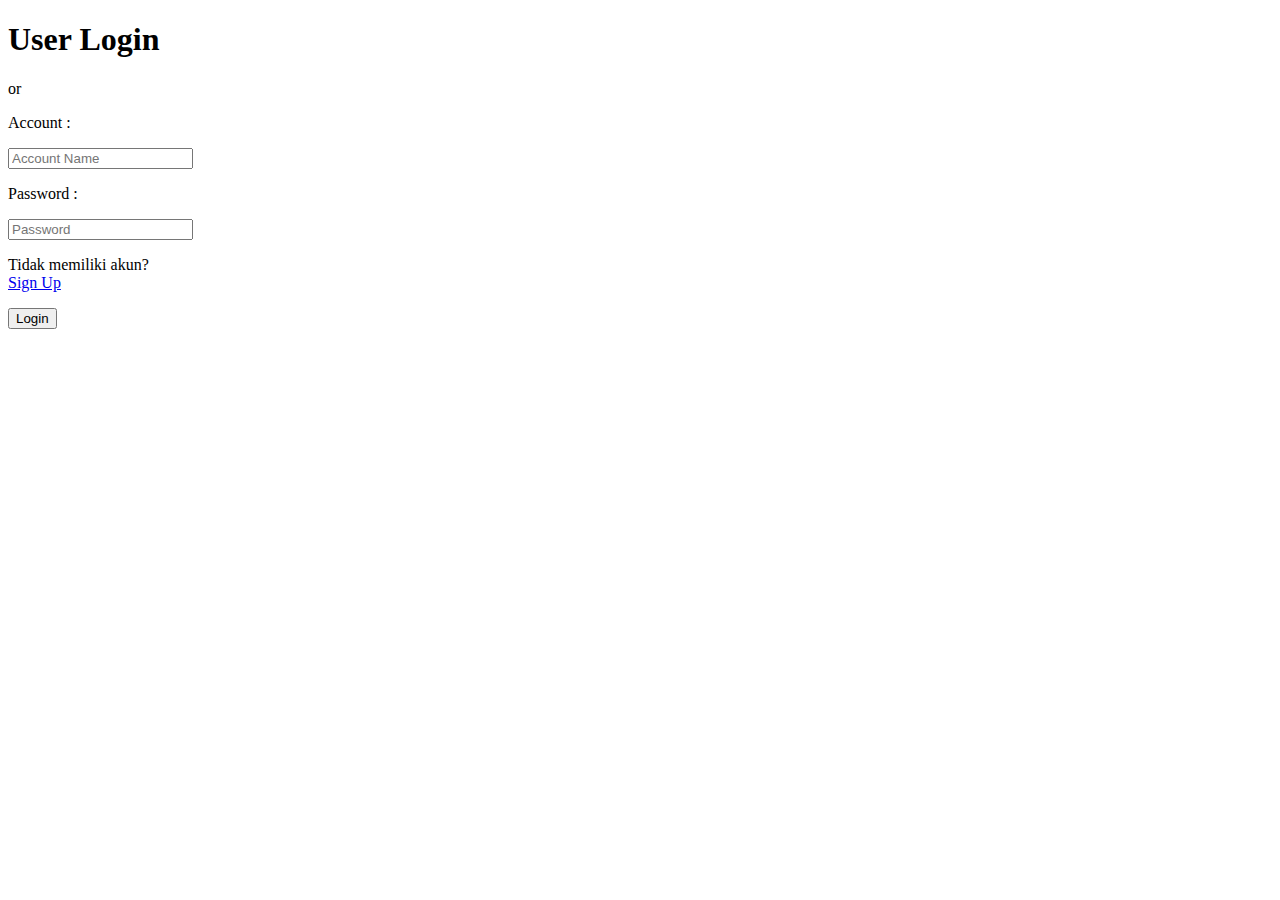
==== UI UX - Code/03.3_login.html @ 12eb8852 "first commite" ====
<!DOCTYPE html>
<html lang="en">
<head>
    <meta charset="UTF-8">
    <meta name="viewport" content="width=device-width, initial-scale=1.0">
    <title>Document</title>
    <link rel="stylesheet" href="../fontawesome-free-6.5.1-web/css/all.min.css">
    <link rel="stylesheet" href="./03.3_login.css">
</head>
<body>
<div class="container">
    <!-- GRID1 (title) -->
    <h1 class="grid1">User Login</h1>

    <!-- GRID2 (main content) -->
    <div class="grid2">
        <!--  -->
        <span class="link-sosmed">
            <a href="#"><i class="fab fa-google fa-fw"></i></a>
            <a href="#"><i class="fab fa-facebook-f fa-fw"></i></a>
        </span>
        <span class="line-divider">
            <span class="hr-abs"></span>
            <p>or</p>
        </span>

        <!-- Form -->
        <form action="#" class="form">
            <label for="name"><p>Account :</p>
                <input type="text" name="inp1" id="name" placeholder="Account Name"></label>
            <label for="pass"><p>Password :</p>
                <input type="password" name="inp1" id="pass" placeholder="Password"></label>
            <span class="flex">
                <p>Tidak memiliki akun? <br><a href="./03.3_signup.html">Sign Up</a></p>
                <button type="submit">Login</button>
            </span>
        </form>

    </div>

</div>
</body>
</html>
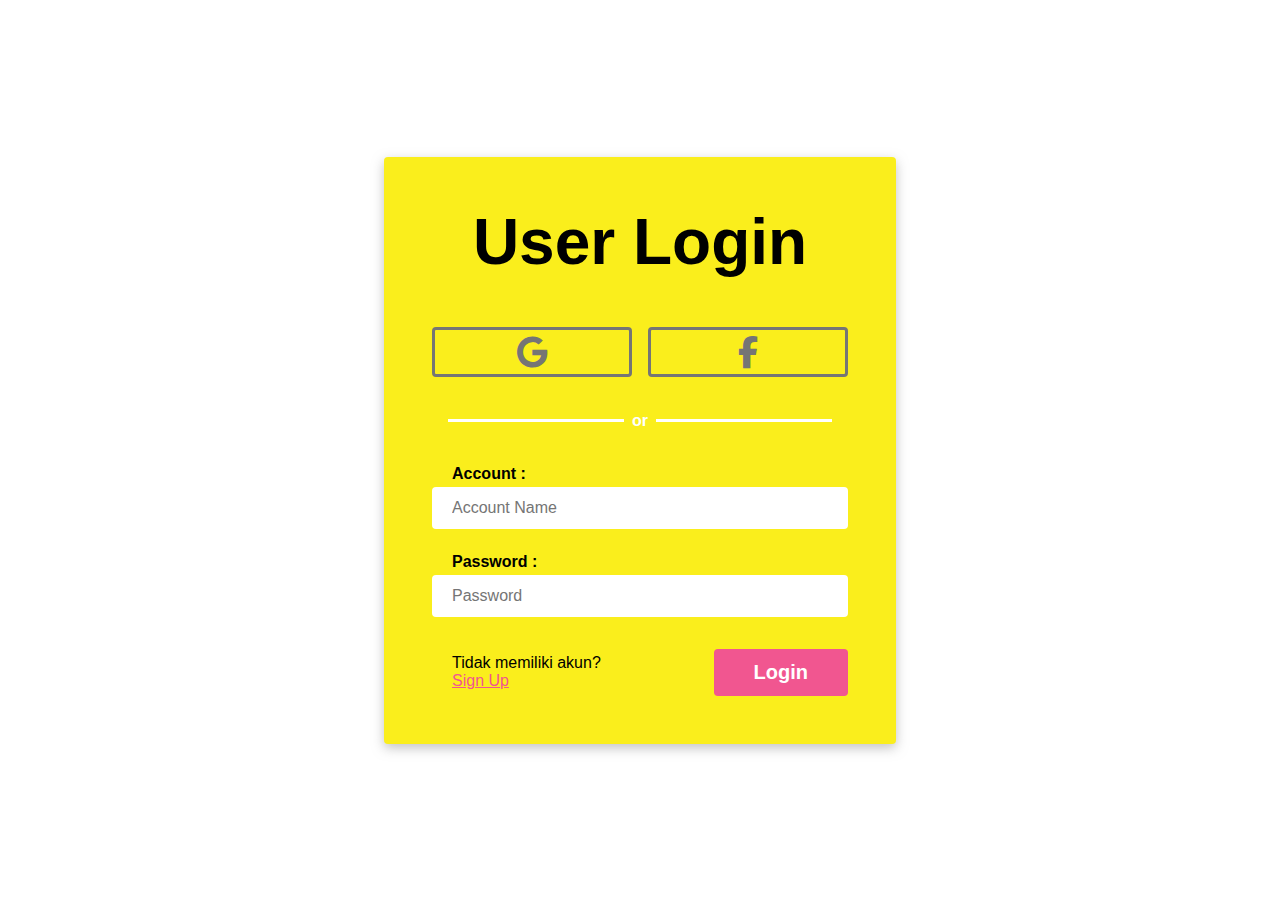
==== commit 5ce8a10d: "change style directory in file" ====
--- a/UI UX - Code/03.3_login.html
+++ b/UI UX - Code/03.3_login.html
@@ -4,8 +4,8 @@
     <meta charset="UTF-8">
     <meta name="viewport" content="width=device-width, initial-scale=1.0">
     <title>Document</title>
-    <link rel="stylesheet" href="../fontawesome-free-6.5.1-web/css/all.min.css">
-    <link rel="stylesheet" href="./03.3_login.css">
+    <link rel="stylesheet" href="./fontawesome-free-6.5.1-web/css/all.min.css">
+    <link rel="stylesheet" href="./css/03.3_login.css">
 </head>
 <body>
 <div class="container">
--- a/UI UX - Code/fontawesome-free-6.5.1-web/css/all.min.css
+++ b/UI UX - Code/fontawesome-free-6.5.1-web/css/all.min.css
@@ -0,0 +1,9 @@
+/*!
+ * Font Awesome Free 6.5.1 by @fontawesome - https://fontawesome.com
+ * License - https://fontawesome.com/license/free (Icons: CC BY 4.0, Fonts: SIL OFL 1.1, Code: MIT License)
+ * Copyright 2023 Fonticons, Inc.
+ */
+.fa{font-family:var(--fa-style-family,"Font Awesome 6 Free");font-weight:var(--fa-style,900)}.fa,.fa-brands,.fa-classic,.fa-regular,.fa-sharp,.fa-solid,.fab,.far,.fas{-moz-osx-font-smoothing:grayscale;-webkit-font-smoothing:antialiased;display:var(--fa-display,inline-block);font-style:normal;font-variant:normal;line-height:1;text-rendering:auto}.fa-classic,.fa-regular,.fa-solid,.far,.fas{font-family:"Font Awesome 6 Free"}.fa-brands,.fab{font-family:"Font Awesome 6 Brands"}.fa-1x{font-size:1em}.fa-2x{font-size:2em}.fa-3x{font-size:3em}.fa-4x{font-size:4em}.fa-5x{font-size:5em}.fa-6x{font-size:6em}.fa-7x{font-size:7em}.fa-8x{font-size:8em}.fa-9x{font-size:9em}.fa-10x{font-size:10em}.fa-2xs{font-size:.625em;line-height:.1em;vertical-align:.225em}.fa-xs{font-size:.75em;line-height:.08333em;vertical-align:.125em}.fa-sm{font-size:.875em;line-height:.07143em;vertical-align:.05357em}.fa-lg{font-size:1.25em;line-height:.05em;vertical-align:-.075em}.fa-xl{font-size:1.5em;line-height:.04167em;vertical-align:-.125em}.fa-2xl{font-size:2em;line-height:.03125em;vertical-align:-.1875em}.fa-fw{text-align:center;width:1.25em}.fa-ul{list-style-type:none;margin-left:var(--fa-li-margin,2.5em);padding-left:0}.fa-ul>li{position:relative}.fa-li{left:calc(var(--fa-li-width, 2em)*-1);position:absolute;text-align:center;width:var(--fa-li-width,2em);line-height:inherit}.fa-border{border-radius:var(--fa-border-radius,.1em);border:var(--fa-border-width,.08em) var(--fa-border-style,solid) var(--fa-border-color,#eee);padding:var(--fa-border-padding,.2em .25em .15em)}.fa-pull-left{float:left;margin-right:var(--fa-pull-margin,.3em)}.fa-pull-right{float:right;margin-left:var(--fa-pull-margin,.3em)}.fa-beat{-webkit-animation-name:fa-beat;animation-name:fa-beat;-webkit-animation-delay:var(--fa-animation-delay,0s);animation-delay:var(--fa-animation-delay,0s);-webkit-animation-direction:var(--fa-animation-direction,normal);animation-direction:var(--fa-animation-direction,normal);-webkit-animation-duration:var(--fa-animation-duration,1s);animation-duration:var(--fa-animation-duration,1s);-webkit-animation-iteration-count:var(--fa-animation-iteration-count,infinite);animation-iteration-count:var(--fa-animation-iteration-count,infinite);-webkit-animation-timing-function:var(--fa-animation-timing,ease-in-out);animation-timing-function:var(--fa-animation-timing,ease-in-out)}.fa-bounce{-webkit-animation-name:fa-bounce;animation-name:fa-bounce;-webkit-animation-delay:var(--fa-animation-delay,0s);animation-delay:var(--fa-animation-delay,0s);-webkit-animation-direction:var(--fa-animation-direction,normal);animation-direction:var(--fa-animation-direction,normal);-webkit-animation-duration:var(--fa-animation-duration,1s);animation-duration:var(--fa-animation-duration,1s);-webkit-animation-iteration-count:var(--fa-animation-iteration-count,infinite);animation-iteration-count:var(--fa-animation-iteration-count,infinite);-webkit-animation-timing-function:var(--fa-animation-timing,cubic-bezier(.28,.84,.42,1));animation-timing-function:var(--fa-animation-timing,cubic-bezier(.28,.84,.42,1))}.fa-fade{-webkit-animation-name:fa-fade;animation-name:fa-fade;-webkit-animation-iteration-count:var(--fa-animation-iteration-count,infinite);animation-iteration-count:var(--fa-animation-iteration-count,infinite);-webkit-animation-timing-function:var(--fa-animation-timing,cubic-bezier(.4,0,.6,1));animation-timing-function:var(--fa-animation-timing,cubic-bezier(.4,0,.6,1))}.fa-beat-fade,.fa-fade{-webkit-animation-delay:var(--fa-animation-delay,0s);animation-delay:var(--fa-animation-delay,0s);-webkit-animation-direction:var(--fa-animation-direction,normal);animation-direction:var(--fa-animation-direction,normal);-webkit-animation-duration:var(--fa-animation-duration,1s);animation-duration:var(--fa-animation-duration,1s)}.fa-beat-fade{-webkit-animation-name:fa-beat-fade;animation-name:fa-beat-fade;-webkit-animation-iteration-count:var(--fa-animation-iteration-count,infinite);animation-iteration-count:var(--fa-animation-iteration-count,infinite);-webkit-animation-timing-function:var(--fa-animation-timing,cubic-bezier(.4,0,.6,1));animation-timing-function:var(--fa-animation-timing,cubic-bezier(.4,0,.6,1))}.fa-flip{-webkit-animation-name:fa-flip;animation-name:fa-flip;-webkit-animation-delay:var(--fa-animation-delay,0s);animation-delay:var(--fa-animation-delay,0s);-webkit-animation-direction:var(--fa-animation-direction,normal);animation-direction:var(--fa-animation-direction,normal);-webkit-animation-duration:var(--fa-animation-duration,1s);animation-duration:var(--fa-animation-duration,1s);-webkit-animation-iteration-count:var(--fa-animation-iteration-count,infinite);animation-iteration-count:var(--fa-animation-iteration-count,infinite);-webkit-animation-timing-function:var(--fa-animation-timing,ease-in-out);animation-timing-function:var(--fa-animation-timing,ease-in-out)}.fa-shake{-webkit-animation-name:fa-shake;animation-name:fa-shake;-webkit-animation-duration:var(--fa-animation-duration,1s);animation-duration:var(--fa-animation-duration,1s);-webkit-animation-iteration-count:var(--fa-animation-iteration-count,infinite);animation-iteration-count:var(--fa-animation-iteration-count,infinite);-webkit-animation-timing-function:var(--fa-animation-timing,linear);animation-timing-function:var(--fa-animation-timing,linear)}.fa-shake,.fa-spin{-webkit-animation-delay:var(--fa-animation-delay,0s);animation-delay:var(--fa-animation-delay,0s);-webkit-animation-direction:var(--fa-animation-direction,normal);animation-direction:var(--fa-animation-direction,normal)}.fa-spin{-webkit-animation-name:fa-spin;animation-name:fa-spin;-webkit-animation-duration:var(--fa-animation-duration,2s);animation-duration:var(--fa-animation-duration,2s);-webkit-animation-iteration-count:var(--fa-animation-iteration-count,infinite);animation-iteration-count:var(--fa-animation-iteration-count,infinite);-webkit-animation-timing-function:var(--fa-animation-timing,linear);animation-timing-function:var(--fa-animation-timing,linear)}.fa-spin-reverse{--fa-animation-direction:reverse}.fa-pulse,.fa-spin-pulse{-webkit-animation-name:fa-spin;animation-name:fa-spin;-webkit-animation-direction:var(--fa-animation-direction,normal);animation-direction:var(--fa-animation-direction,normal);-webkit-animation-duration:var(--fa-animation-duration,1s);animation-duration:var(--fa-animation-duration,1s);-webkit-animation-iteration-count:var(--fa-animation-iteration-count,infinite);animation-iteration-count:var(--fa-animation-iteration-count,infinite);-webkit-animation-timing-function:var(--fa-animation-timing,steps(8));animation-timing-function:var(--fa-animation-timing,steps(8))}@media (prefers-reduced-motion:reduce){.fa-beat,.fa-beat-fade,.fa-bounce,.fa-fade,.fa-flip,.fa-pulse,.fa-shake,.fa-spin,.fa-spin-pulse{-webkit-animation-delay:-1ms;animation-delay:-1ms;-webkit-animation-duration:1ms;animation-duration:1ms;-webkit-animation-iteration-count:1;animation-iteration-count:1;-webkit-transition-delay:0s;transition-delay:0s;-webkit-transition-duration:0s;transition-duration:0s}}@-webkit-keyframes fa-beat{0%,90%{-webkit-transform:scale(1);transform:scale(1)}45%{-webkit-transform:scale(var(--fa-beat-scale,1.25));transform:scale(var(--fa-beat-scale,1.25))}}@keyframes fa-beat{0%,90%{-webkit-transform:scale(1);transform:scale(1)}45%{-webkit-transform:scale(var(--fa-beat-scale,1.25));transform:scale(var(--fa-beat-scale,1.25))}}@-webkit-keyframes fa-bounce{0%{-webkit-transform:scale(1) translateY(0);transform:scale(1) translateY(0)}10%{-webkit-transform:scale(var(--fa-bounce-start-scale-x,1.1),var(--fa-bounce-start-scale-y,.9)) translateY(0);transform:scale(var(--fa-bounce-start-scale-x,1.1),var(--fa-bounce-start-scale-y,.9)) translateY(0)}30%{-webkit-transform:scale(var(--fa-bounce-jump-scale-x,.9),var(--fa-bounce-jump-scale-y,1.1)) translateY(var(--fa-bounce-height,-.5em));transform:scale(var(--fa-bounce-jump-scale-x,.9),var(--fa-bounce-jump-scale-y,1.1)) translateY(var(--fa-bounce-height,-.5em))}50%{-webkit-transform:scale(var(--fa-bounce-land-scale-x,1.05),var(--fa-bounce-land-scale-y,.95)) translateY(0);transform:scale(var(--fa-bounce-land-scale-x,1.05),var(--fa-bounce-land-scale-y,.95)) translateY(0)}57%{-webkit-transform:scale(1) translateY(var(--fa-bounce-rebound,-.125em));transform:scale(1) translateY(var(--fa-bounce-rebound,-.125em))}64%{-webkit-transform:scale(1) translateY(0);transform:scale(1) translateY(0)}to{-webkit-transform:scale(1) translateY(0);transform:scale(1) translateY(0)}}@keyframes fa-bounce{0%{-webkit-transform:scale(1) translateY(0);transform:scale(1) translateY(0)}10%{-webkit-transform:scale(var(--fa-bounce-start-scale-x,1.1),var(--fa-bounce-start-scale-y,.9)) translateY(0);transform:scale(var(--fa-bounce-start-scale-x,1.1),var(--fa-bounce-start-scale-y,.9)) translateY(0)}30%{-webkit-transform:scale(var(--fa-bounce-jump-scale-x,.9),var(--fa-bounce-jump-scale-y,1.1)) translateY(var(--fa-bounce-height,-.5em));transform:scale(var(--fa-bounce-jump-scale-x,.9),var(--fa-bounce-jump-scale-y,1.1)) translateY(var(--fa-bounce-height,-.5em))}50%{-webkit-transform:scale(var(--fa-bounce-land-scale-x,1.05),var(--fa-bounce-land-scale-y,.95)) translateY(0);transform:scale(var(--fa-bounce-land-scale-x,1.05),var(--fa-bounce-land-scale-y,.95)) translateY(0)}57%{-webkit-transform:scale(1) translateY(var(--fa-bounce-rebound,-.125em));transform:scale(1) translateY(var(--fa-bounce-rebound,-.125em))}64%{-webkit-transform:scale(1) translateY(0);transform:scale(1) translateY(0)}to{-webkit-transform:scale(1) translateY(0);transform:scale(1) translateY(0)}}@-webkit-keyframes fa-fade{50%{opacity:var(--fa-fade-opacity,.4)}}@keyframes fa-fade{50%{opacity:var(--fa-fade-opacity,.4)}}@-webkit-keyframes fa-beat-fade{0%,to{opacity:var(--fa-beat-fade-opacity,.4);-webkit-transform:scale(1);transform:scale(1)}50%{opacity:1;-webkit-transform:scale(var(--fa-beat-fade-scale,1.125));transform:scale(var(--fa-beat-fade-scale,1.125))}}@keyframes fa-beat-fade{0%,to{opacity:var(--fa-beat-fade-opacity,.4);-webkit-transform:scale(1);transform:scale(1)}50%{opacity:1;-webkit-transform:scale(var(--fa-beat-fade-scale,1.125));transform:scale(var(--fa-beat-fade-scale,1.125))}}@-webkit-keyframes fa-flip{50%{-webkit-transform:rotate3d(var(--fa-flip-x,0),var(--fa-flip-y,1),var(--fa-flip-z,0),var(--fa-flip-angle,-180deg));transform:rotate3d(var(--fa-flip-x,0),var(--fa-flip-y,1),var(--fa-flip-z,0),var(--fa-flip-angle,-180deg))}}@keyframes fa-flip{50%{-webkit-transform:rotate3d(var(--fa-flip-x,0),var(--fa-flip-y,1),var(--fa-flip-z,0),var(--fa-flip-angle,-180deg));transform:rotate3d(var(--fa-flip-x,0),var(--fa-flip-y,1),var(--fa-flip-z,0),var(--fa-flip-angle,-180deg))}}@-webkit-keyframes fa-shake{0%{-webkit-transform:rotate(-15deg);transform:rotate(-15deg)}4%{-webkit-transform:rotate(15deg);transform:rotate(15deg)}8%,24%{-webkit-transform:rotate(-18deg);transform:rotate(-18deg)}12%,28%{-webkit-transform:rotate(18deg);transform:rotate(18deg)}16%{-webkit-transform:rotate(-22deg);transform:rotate(-22deg)}20%{-webkit-transform:rotate(22deg);transform:rotate(22deg)}32%{-webkit-transform:rotate(-12deg);transform:rotate(-12deg)}36%{-webkit-transform:rotate(12deg);transform:rotate(12deg)}40%,to{-webkit-transform:rotate(0deg);transform:rotate(0deg)}}@keyframes fa-shake{0%{-webkit-transform:rotate(-15deg);transform:rotate(-15deg)}4%{-webkit-transform:rotate(15deg);transform:rotate(15deg)}8%,24%{-webkit-transform:rotate(-18deg);transform:rotate(-18deg)}12%,28%{-webkit-transform:rotate(18deg);transform:rotate(18deg)}16%{-webkit-transform:rotate(-22deg);transform:rotate(-22deg)}20%{-webkit-transform:rotate(22deg);transform:rotate(22deg)}32%{-webkit-transform:rotate(-12deg);transform:rotate(-12deg)}36%{-webkit-transform:rotate(12deg);transform:rotate(12deg)}40%,to{-webkit-transform:rotate(0deg);transform:rotate(0deg)}}@-webkit-keyframes fa-spin{0%{-webkit-transform:rotate(0deg);transform:rotate(0deg)}to{-webkit-transform:rotate(1turn);transform:rotate(1turn)}}@keyframes fa-spin{0%{-webkit-transform:rotate(0deg);transform:rotate(0deg)}to{-webkit-transform:rotate(1turn);transform:rotate(1turn)}}.fa-rotate-90{-webkit-transform:rotate(90deg);transform:rotate(90deg)}.fa-rotate-180{-webkit-transform:rotate(180deg);transform:rotate(180deg)}.fa-rotate-270{-webkit-transform:rotate(270deg);transform:rotate(270deg)}.fa-flip-horizontal{-webkit-transform:scaleX(-1);transform:scaleX(-1)}.fa-flip-vertical{-webkit-transform:scaleY(-1);transform:scaleY(-1)}.fa-flip-both,.fa-flip-horizontal.fa-flip-vertical{-webkit-transform:scale(-1);transform:scale(-1)}.fa-rotate-by{-webkit-transform:rotate(var(--fa-rotate-angle,none));transform:rotate(var(--fa-rotate-angle,none))}.fa-stack{display:inline-block;height:2em;line-height:2em;position:relative;vertical-align:middle;width:2.5em}.fa-stack-1x,.fa-stack-2x{left:0;position:absolute;text-align:center;width:100%;z-index:var(--fa-stack-z-index,auto)}.fa-stack-1x{line-height:inherit}.fa-stack-2x{font-size:2em}.fa-inverse{color:var(--fa-inverse,#fff)}
+
+.fa-0:before{content:"\30"}.fa-1:before{content:"\31"}.fa-2:before{content:"\32"}.fa-3:before{content:"\33"}.fa-4:before{content:"\34"}.fa-5:before{content:"\35"}.fa-6:before{content:"\36"}.fa-7:before{content:"\37"}.fa-8:before{content:"\38"}.fa-9:before{content:"\39"}.fa-fill-drip:before{content:"\f576"}.fa-arrows-to-circle:before{content:"\e4bd"}.fa-chevron-circle-right:before,.fa-circle-chevron-right:before{content:"\f138"}.fa-at:before{content:"\40"}.fa-trash-alt:before,.fa-trash-can:before{content:"\f2ed"}.fa-text-height:before{content:"\f034"}.fa-user-times:before,.fa-user-xmark:before{content:"\f235"}.fa-stethoscope:before{content:"\f0f1"}.fa-comment-alt:before,.fa-message:before{content:"\f27a"}.fa-info:before{content:"\f129"}.fa-compress-alt:before,.fa-down-left-and-up-right-to-center:before{content:"\f422"}.fa-explosion:before{content:"\e4e9"}.fa-file-alt:before,.fa-file-lines:before,.fa-file-text:before{content:"\f15c"}.fa-wave-square:before{content:"\f83e"}.fa-ring:before{content:"\f70b"}.fa-building-un:before{content:"\e4d9"}.fa-dice-three:before{content:"\f527"}.fa-calendar-alt:before,.fa-calendar-days:before{content:"\f073"}.fa-anchor-circle-check:before{content:"\e4aa"}.fa-building-circle-arrow-right:before{content:"\e4d1"}.fa-volleyball-ball:before,.fa-volleyball:before{content:"\f45f"}.fa-arrows-up-to-line:before{content:"\e4c2"}.fa-sort-desc:before,.fa-sort-down:before{content:"\f0dd"}.fa-circle-minus:before,.fa-minus-circle:before{content:"\f056"}.fa-door-open:before{content:"\f52b"}.fa-right-from-bracket:before,.fa-sign-out-alt:before{content:"\f2f5"}.fa-atom:before{content:"\f5d2"}.fa-soap:before{content:"\e06e"}.fa-heart-music-camera-bolt:before,.fa-icons:before{content:"\f86d"}.fa-microphone-alt-slash:before,.fa-microphone-lines-slash:before{content:"\f539"}.fa-bridge-circle-check:before{content:"\e4c9"}.fa-pump-medical:before{content:"\e06a"}.fa-fingerprint:before{content:"\f577"}.fa-hand-point-right:before{content:"\f0a4"}.fa-magnifying-glass-location:before,.fa-search-location:before{content:"\f689"}.fa-forward-step:before,.fa-step-forward:before{content:"\f051"}.fa-face-smile-beam:before,.fa-smile-beam:before{content:"\f5b8"}.fa-flag-checkered:before{content:"\f11e"}.fa-football-ball:before,.fa-football:before{content:"\f44e"}.fa-school-circle-exclamation:before{content:"\e56c"}.fa-crop:before{content:"\f125"}.fa-angle-double-down:before,.fa-angles-down:before{content:"\f103"}.fa-users-rectangle:before{content:"\e594"}.fa-people-roof:before{content:"\e537"}.fa-people-line:before{content:"\e534"}.fa-beer-mug-empty:before,.fa-beer:before{content:"\f0fc"}.fa-diagram-predecessor:before{content:"\e477"}.fa-arrow-up-long:before,.fa-long-arrow-up:before{content:"\f176"}.fa-burn:before,.fa-fire-flame-simple:before{content:"\f46a"}.fa-male:before,.fa-person:before{content:"\f183"}.fa-laptop:before{content:"\f109"}.fa-file-csv:before{content:"\f6dd"}.fa-menorah:before{content:"\f676"}.fa-truck-plane:before{content:"\e58f"}.fa-record-vinyl:before{content:"\f8d9"}.fa-face-grin-stars:before,.fa-grin-stars:before{content:"\f587"}.fa-bong:before{content:"\f55c"}.fa-pastafarianism:before,.fa-spaghetti-monster-flying:before{content:"\f67b"}.fa-arrow-down-up-across-line:before{content:"\e4af"}.fa-spoon:before,.fa-utensil-spoon:before{content:"\f2e5"}.fa-jar-wheat:before{content:"\e517"}.fa-envelopes-bulk:before,.fa-mail-bulk:before{content:"\f674"}.fa-file-circle-exclamation:before{content:"\e4eb"}.fa-circle-h:before,.fa-hospital-symbol:before{content:"\f47e"}.fa-pager:before{content:"\f815"}.fa-address-book:before,.fa-contact-book:before{content:"\f2b9"}.fa-strikethrough:before{content:"\f0cc"}.fa-k:before{content:"\4b"}.fa-landmark-flag:before{content:"\e51c"}.fa-pencil-alt:before,.fa-pencil:before{content:"\f303"}.fa-backward:before{content:"\f04a"}.fa-caret-right:before{content:"\f0da"}.fa-comments:before{content:"\f086"}.fa-file-clipboard:before,.fa-paste:before{content:"\f0ea"}.fa-code-pull-request:before{content:"\e13c"}.fa-clipboard-list:before{content:"\f46d"}.fa-truck-loading:before,.fa-truck-ramp-box:before{content:"\f4de"}.fa-user-check:before{content:"\f4fc"}.fa-vial-virus:before{content:"\e597"}.fa-sheet-plastic:before{content:"\e571"}.fa-blog:before{content:"\f781"}.fa-user-ninja:before{content:"\f504"}.fa-person-arrow-up-from-line:before{content:"\e539"}.fa-scroll-torah:before,.fa-torah:before{content:"\f6a0"}.fa-broom-ball:before,.fa-quidditch-broom-ball:before,.fa-quidditch:before{content:"\f458"}.fa-toggle-off:before{content:"\f204"}.fa-archive:before,.fa-box-archive:before{content:"\f187"}.fa-person-drowning:before{content:"\e545"}.fa-arrow-down-9-1:before,.fa-sort-numeric-desc:before,.fa-sort-numeric-down-alt:before{content:"\f886"}.fa-face-grin-tongue-squint:before,.fa-grin-tongue-squint:before{content:"\f58a"}.fa-spray-can:before{content:"\f5bd"}.fa-truck-monster:before{content:"\f63b"}.fa-w:before{content:"\57"}.fa-earth-africa:before,.fa-globe-africa:before{content:"\f57c"}.fa-rainbow:before{content:"\f75b"}.fa-circle-notch:before{content:"\f1ce"}.fa-tablet-alt:before,.fa-tablet-screen-button:before{content:"\f3fa"}.fa-paw:before{content:"\f1b0"}.fa-cloud:before{content:"\f0c2"}.fa-trowel-bricks:before{content:"\e58a"}.fa-face-flushed:before,.fa-flushed:before{content:"\f579"}.fa-hospital-user:before{content:"\f80d"}.fa-tent-arrow-left-right:before{content:"\e57f"}.fa-gavel:before,.fa-legal:before{content:"\f0e3"}.fa-binoculars:before{content:"\f1e5"}.fa-microphone-slash:before{content:"\f131"}.fa-box-tissue:before{content:"\e05b"}.fa-motorcycle:before{content:"\f21c"}.fa-bell-concierge:before,.fa-concierge-bell:before{content:"\f562"}.fa-pen-ruler:before,.fa-pencil-ruler:before{content:"\f5ae"}.fa-people-arrows-left-right:before,.fa-people-arrows:before{content:"\e068"}.fa-mars-and-venus-burst:before{content:"\e523"}.fa-caret-square-right:before,.fa-square-caret-right:before{content:"\f152"}.fa-cut:before,.fa-scissors:before{content:"\f0c4"}.fa-sun-plant-wilt:before{content:"\e57a"}.fa-toilets-portable:before{content:"\e584"}.fa-hockey-puck:before{content:"\f453"}.fa-table:before{content:"\f0ce"}.fa-magnifying-glass-arrow-right:before{content:"\e521"}.fa-digital-tachograph:before,.fa-tachograph-digital:before{content:"\f566"}.fa-users-slash:before{content:"\e073"}.fa-clover:before{content:"\e139"}.fa-mail-reply:before,.fa-reply:before{content:"\f3e5"}.fa-star-and-crescent:before{content:"\f699"}.fa-house-fire:before{content:"\e50c"}.fa-minus-square:before,.fa-square-minus:before{content:"\f146"}.fa-helicopter:before{content:"\f533"}.fa-compass:before{content:"\f14e"}.fa-caret-square-down:before,.fa-square-caret-down:before{content:"\f150"}.fa-file-circle-question:before{content:"\e4ef"}.fa-laptop-code:before{content:"\f5fc"}.fa-swatchbook:before{content:"\f5c3"}.fa-prescription-bottle:before{content:"\f485"}.fa-bars:before,.fa-navicon:before{content:"\f0c9"}.fa-people-group:before{content:"\e533"}.fa-hourglass-3:before,.fa-hourglass-end:before{content:"\f253"}.fa-heart-broken:before,.fa-heart-crack:before{content:"\f7a9"}.fa-external-link-square-alt:before,.fa-square-up-right:before{content:"\f360"}.fa-face-kiss-beam:before,.fa-kiss-beam:before{content:"\f597"}.fa-film:before{content:"\f008"}.fa-ruler-horizontal:before{content:"\f547"}.fa-people-robbery:before{content:"\e536"}.fa-lightbulb:before{content:"\f0eb"}.fa-caret-left:before{content:"\f0d9"}.fa-circle-exclamation:before,.fa-exclamation-circle:before{content:"\f06a"}.fa-school-circle-xmark:before{content:"\e56d"}.fa-arrow-right-from-bracket:before,.fa-sign-out:before{content:"\f08b"}.fa-chevron-circle-down:before,.fa-circle-chevron-down:before{content:"\f13a"}.fa-unlock-alt:before,.fa-unlock-keyhole:before{content:"\f13e"}.fa-cloud-showers-heavy:before{content:"\f740"}.fa-headphones-alt:before,.fa-headphones-simple:before{content:"\f58f"}.fa-sitemap:before{content:"\f0e8"}.fa-circle-dollar-to-slot:before,.fa-donate:before{content:"\f4b9"}.fa-memory:before{content:"\f538"}.fa-road-spikes:before{content:"\e568"}.fa-fire-burner:before{content:"\e4f1"}.fa-flag:before{content:"\f024"}.fa-hanukiah:before{content:"\f6e6"}.fa-feather:before{content:"\f52d"}.fa-volume-down:before,.fa-volume-low:before{content:"\f027"}.fa-comment-slash:before{content:"\f4b3"}.fa-cloud-sun-rain:before{content:"\f743"}.fa-compress:before{content:"\f066"}.fa-wheat-alt:before,.fa-wheat-awn:before{content:"\e2cd"}.fa-ankh:before{content:"\f644"}.fa-hands-holding-child:before{content:"\e4fa"}.fa-asterisk:before{content:"\2a"}.fa-check-square:before,.fa-square-check:before{content:"\f14a"}.fa-peseta-sign:before{content:"\e221"}.fa-header:before,.fa-heading:before{content:"\f1dc"}.fa-ghost:before{content:"\f6e2"}.fa-list-squares:before,.fa-list:before{content:"\f03a"}.fa-phone-square-alt:before,.fa-square-phone-flip:before{content:"\f87b"}.fa-cart-plus:before{content:"\f217"}.fa-gamepad:before{content:"\f11b"}.fa-circle-dot:before,.fa-dot-circle:before{content:"\f192"}.fa-dizzy:before,.fa-face-dizzy:before{content:"\f567"}.fa-egg:before{content:"\f7fb"}.fa-house-medical-circle-xmark:before{content:"\e513"}.fa-campground:before{content:"\f6bb"}.fa-folder-plus:before{content:"\f65e"}.fa-futbol-ball:before,.fa-futbol:before,.fa-soccer-ball:before{content:"\f1e3"}.fa-paint-brush:before,.fa-paintbrush:before{content:"\f1fc"}.fa-lock:before{content:"\f023"}.fa-gas-pump:before{content:"\f52f"}.fa-hot-tub-person:before,.fa-hot-tub:before{content:"\f593"}.fa-map-location:before,.fa-map-marked:before{content:"\f59f"}.fa-house-flood-water:before{content:"\e50e"}.fa-tree:before{content:"\f1bb"}.fa-bridge-lock:before{content:"\e4cc"}.fa-sack-dollar:before{content:"\f81d"}.fa-edit:before,.fa-pen-to-square:before{content:"\f044"}.fa-car-side:before{content:"\f5e4"}.fa-share-alt:before,.fa-share-nodes:before{content:"\f1e0"}.fa-heart-circle-minus:before{content:"\e4ff"}.fa-hourglass-2:before,.fa-hourglass-half:before{content:"\f252"}.fa-microscope:before{content:"\f610"}.fa-sink:before{content:"\e06d"}.fa-bag-shopping:before,.fa-shopping-bag:before{content:"\f290"}.fa-arrow-down-z-a:before,.fa-sort-alpha-desc:before,.fa-sort-alpha-down-alt:before{content:"\f881"}.fa-mitten:before{content:"\f7b5"}.fa-person-rays:before{content:"\e54d"}.fa-users:before{content:"\f0c0"}.fa-eye-slash:before{content:"\f070"}.fa-flask-vial:before{content:"\e4f3"}.fa-hand-paper:before,.fa-hand:before{content:"\f256"}.fa-om:before{content:"\f679"}.fa-worm:before{content:"\e599"}.fa-house-circle-xmark:before{content:"\e50b"}.fa-plug:before{content:"\f1e6"}.fa-chevron-up:before{content:"\f077"}.fa-hand-spock:before{content:"\f259"}.fa-stopwatch:before{content:"\f2f2"}.fa-face-kiss:before,.fa-kiss:before{content:"\f596"}.fa-bridge-circle-xmark:before{content:"\e4cb"}.fa-face-grin-tongue:before,.fa-grin-tongue:before{content:"\f589"}.fa-chess-bishop:before{content:"\f43a"}.fa-face-grin-wink:before,.fa-grin-wink:before{content:"\f58c"}.fa-deaf:before,.fa-deafness:before,.fa-ear-deaf:before,.fa-hard-of-hearing:before{content:"\f2a4"}.fa-road-circle-check:before{content:"\e564"}.fa-dice-five:before{content:"\f523"}.fa-rss-square:before,.fa-square-rss:before{content:"\f143"}.fa-land-mine-on:before{content:"\e51b"}.fa-i-cursor:before{content:"\f246"}.fa-stamp:before{content:"\f5bf"}.fa-stairs:before{content:"\e289"}.fa-i:before{content:"\49"}.fa-hryvnia-sign:before,.fa-hryvnia:before{content:"\f6f2"}.fa-pills:before{content:"\f484"}.fa-face-grin-wide:before,.fa-grin-alt:before{content:"\f581"}.fa-tooth:before{content:"\f5c9"}.fa-v:before{content:"\56"}.fa-bangladeshi-taka-sign:before{content:"\e2e6"}.fa-bicycle:before{content:"\f206"}.fa-rod-asclepius:before,.fa-rod-snake:before,.fa-staff-aesculapius:before,.fa-staff-snake:before{content:"\e579"}.fa-head-side-cough-slash:before{content:"\e062"}.fa-ambulance:before,.fa-truck-medical:before{content:"\f0f9"}.fa-wheat-awn-circle-exclamation:before{content:"\e598"}.fa-snowman:before{content:"\f7d0"}.fa-mortar-pestle:before{content:"\f5a7"}.fa-road-barrier:before{content:"\e562"}.fa-school:before{content:"\f549"}.fa-igloo:before{content:"\f7ae"}.fa-joint:before{content:"\f595"}.fa-angle-right:before{content:"\f105"}.fa-horse:before{content:"\f6f0"}.fa-q:before{content:"\51"}.fa-g:before{content:"\47"}.fa-notes-medical:before{content:"\f481"}.fa-temperature-2:before,.fa-temperature-half:before,.fa-thermometer-2:before,.fa-thermometer-half:before{content:"\f2c9"}.fa-dong-sign:before{content:"\e169"}.fa-capsules:before{content:"\f46b"}.fa-poo-bolt:before,.fa-poo-storm:before{content:"\f75a"}.fa-face-frown-open:before,.fa-frown-open:before{content:"\f57a"}.fa-hand-point-up:before{content:"\f0a6"}.fa-money-bill:before{content:"\f0d6"}.fa-bookmark:before{content:"\f02e"}.fa-align-justify:before{content:"\f039"}.fa-umbrella-beach:before{content:"\f5ca"}.fa-helmet-un:before{content:"\e503"}.fa-bullseye:before{content:"\f140"}.fa-bacon:before{content:"\f7e5"}.fa-hand-point-down:before{content:"\f0a7"}.fa-arrow-up-from-bracket:before{content:"\e09a"}.fa-folder-blank:before,.fa-folder:before{content:"\f07b"}.fa-file-medical-alt:before,.fa-file-waveform:before{content:"\f478"}.fa-radiation:before{content:"\f7b9"}.fa-chart-simple:before{content:"\e473"}.fa-mars-stroke:before{content:"\f229"}.fa-vial:before{content:"\f492"}.fa-dashboard:before,.fa-gauge-med:before,.fa-gauge:before,.fa-tachometer-alt-average:before{content:"\f624"}.fa-magic-wand-sparkles:before,.fa-wand-magic-sparkles:before{content:"\e2ca"}.fa-e:before{content:"\45"}.fa-pen-alt:before,.fa-pen-clip:before{content:"\f305"}.fa-bridge-circle-exclamation:before{content:"\e4ca"}.fa-user:before{content:"\f007"}.fa-school-circle-check:before{content:"\e56b"}.fa-dumpster:before{content:"\f793"}.fa-shuttle-van:before,.fa-van-shuttle:before{content:"\f5b6"}.fa-building-user:before{content:"\e4da"}.fa-caret-square-left:before,.fa-square-caret-left:before{content:"\f191"}.fa-highlighter:before{content:"\f591"}.fa-key:before{content:"\f084"}.fa-bullhorn:before{content:"\f0a1"}.fa-globe:before{content:"\f0ac"}.fa-synagogue:before{content:"\f69b"}.fa-person-half-dress:before{content:"\e548"}.fa-road-bridge:before{content:"\e563"}.fa-location-arrow:before{content:"\f124"}.fa-c:before{content:"\43"}.fa-tablet-button:before{content:"\f10a"}.fa-building-lock:before{content:"\e4d6"}.fa-pizza-slice:before{content:"\f818"}.fa-money-bill-wave:before{content:"\f53a"}.fa-area-chart:before,.fa-chart-area:before{content:"\f1fe"}.fa-house-flag:before{content:"\e50d"}.fa-person-circle-minus:before{content:"\e540"}.fa-ban:before,.fa-cancel:before{content:"\f05e"}.fa-camera-rotate:before{content:"\e0d8"}.fa-air-freshener:before,.fa-spray-can-sparkles:before{content:"\f5d0"}.fa-star:before{content:"\f005"}.fa-repeat:before{content:"\f363"}.fa-cross:before{content:"\f654"}.fa-box:before{content:"\f466"}.fa-venus-mars:before{content:"\f228"}.fa-arrow-pointer:before,.fa-mouse-pointer:before{content:"\f245"}.fa-expand-arrows-alt:before,.fa-maximize:before{content:"\f31e"}.fa-charging-station:before{content:"\f5e7"}.fa-shapes:before,.fa-triangle-circle-square:before{content:"\f61f"}.fa-random:before,.fa-shuffle:before{content:"\f074"}.fa-person-running:before,.fa-running:before{content:"\f70c"}.fa-mobile-retro:before{content:"\e527"}.fa-grip-lines-vertical:before{content:"\f7a5"}.fa-spider:before{content:"\f717"}.fa-hands-bound:before{content:"\e4f9"}.fa-file-invoice-dollar:before{content:"\f571"}.fa-plane-circle-exclamation:before{content:"\e556"}.fa-x-ray:before{content:"\f497"}.fa-spell-check:before{content:"\f891"}.fa-slash:before{content:"\f715"}.fa-computer-mouse:before,.fa-mouse:before{content:"\f8cc"}.fa-arrow-right-to-bracket:before,.fa-sign-in:before{content:"\f090"}.fa-shop-slash:before,.fa-store-alt-slash:before{content:"\e070"}.fa-server:before{content:"\f233"}.fa-virus-covid-slash:before{content:"\e4a9"}.fa-shop-lock:before{content:"\e4a5"}.fa-hourglass-1:before,.fa-hourglass-start:before{content:"\f251"}.fa-blender-phone:before{content:"\f6b6"}.fa-building-wheat:before{content:"\e4db"}.fa-person-breastfeeding:before{content:"\e53a"}.fa-right-to-bracket:before,.fa-sign-in-alt:before{content:"\f2f6"}.fa-venus:before{content:"\f221"}.fa-passport:before{content:"\f5ab"}.fa-heart-pulse:before,.fa-heartbeat:before{content:"\f21e"}.fa-people-carry-box:before,.fa-people-carry:before{content:"\f4ce"}.fa-temperature-high:before{content:"\f769"}.fa-microchip:before{content:"\f2db"}.fa-crown:before{content:"\f521"}.fa-weight-hanging:before{content:"\f5cd"}.fa-xmarks-lines:before{content:"\e59a"}.fa-file-prescription:before{content:"\f572"}.fa-weight-scale:before,.fa-weight:before{content:"\f496"}.fa-user-friends:before,.fa-user-group:before{content:"\f500"}.fa-arrow-up-a-z:before,.fa-sort-alpha-up:before{content:"\f15e"}.fa-chess-knight:before{content:"\f441"}.fa-face-laugh-squint:before,.fa-laugh-squint:before{content:"\f59b"}.fa-wheelchair:before{content:"\f193"}.fa-arrow-circle-up:before,.fa-circle-arrow-up:before{content:"\f0aa"}.fa-toggle-on:before{content:"\f205"}.fa-person-walking:before,.fa-walking:before{content:"\f554"}.fa-l:before{content:"\4c"}.fa-fire:before{content:"\f06d"}.fa-bed-pulse:before,.fa-procedures:before{content:"\f487"}.fa-shuttle-space:before,.fa-space-shuttle:before{content:"\f197"}.fa-face-laugh:before,.fa-laugh:before{content:"\f599"}.fa-folder-open:before{content:"\f07c"}.fa-heart-circle-plus:before{content:"\e500"}.fa-code-fork:before{content:"\e13b"}.fa-city:before{content:"\f64f"}.fa-microphone-alt:before,.fa-microphone-lines:before{content:"\f3c9"}.fa-pepper-hot:before{content:"\f816"}.fa-unlock:before{content:"\f09c"}.fa-colon-sign:before{content:"\e140"}.fa-headset:before{content:"\f590"}.fa-store-slash:before{content:"\e071"}.fa-road-circle-xmark:before{content:"\e566"}.fa-user-minus:before{content:"\f503"}.fa-mars-stroke-up:before,.fa-mars-stroke-v:before{content:"\f22a"}.fa-champagne-glasses:before,.fa-glass-cheers:before{content:"\f79f"}.fa-clipboard:before{content:"\f328"}.fa-house-circle-exclamation:before{content:"\e50a"}.fa-file-arrow-up:before,.fa-file-upload:before{content:"\f574"}.fa-wifi-3:before,.fa-wifi-strong:before,.fa-wifi:before{content:"\f1eb"}.fa-bath:before,.fa-bathtub:before{content:"\f2cd"}.fa-underline:before{content:"\f0cd"}.fa-user-edit:before,.fa-user-pen:before{content:"\f4ff"}.fa-signature:before{content:"\f5b7"}.fa-stroopwafel:before{content:"\f551"}.fa-bold:before{content:"\f032"}.fa-anchor-lock:before{content:"\e4ad"}.fa-building-ngo:before{content:"\e4d7"}.fa-manat-sign:before{content:"\e1d5"}.fa-not-equal:before{content:"\f53e"}.fa-border-style:before,.fa-border-top-left:before{content:"\f853"}.fa-map-location-dot:before,.fa-map-marked-alt:before{content:"\f5a0"}.fa-jedi:before{content:"\f669"}.fa-poll:before,.fa-square-poll-vertical:before{content:"\f681"}.fa-mug-hot:before{content:"\f7b6"}.fa-battery-car:before,.fa-car-battery:before{content:"\f5df"}.fa-gift:before{content:"\f06b"}.fa-dice-two:before{content:"\f528"}.fa-chess-queen:before{content:"\f445"}.fa-glasses:before{content:"\f530"}.fa-chess-board:before{content:"\f43c"}.fa-building-circle-check:before{content:"\e4d2"}.fa-person-chalkboard:before{content:"\e53d"}.fa-mars-stroke-h:before,.fa-mars-stroke-right:before{content:"\f22b"}.fa-hand-back-fist:before,.fa-hand-rock:before{content:"\f255"}.fa-caret-square-up:before,.fa-square-caret-up:before{content:"\f151"}.fa-cloud-showers-water:before{content:"\e4e4"}.fa-bar-chart:before,.fa-chart-bar:before{content:"\f080"}.fa-hands-bubbles:before,.fa-hands-wash:before{content:"\e05e"}.fa-less-than-equal:before{content:"\f537"}.fa-train:before{content:"\f238"}.fa-eye-low-vision:before,.fa-low-vision:before{content:"\f2a8"}.fa-crow:before{content:"\f520"}.fa-sailboat:before{content:"\e445"}.fa-window-restore:before{content:"\f2d2"}.fa-plus-square:before,.fa-square-plus:before{content:"\f0fe"}.fa-torii-gate:before{content:"\f6a1"}.fa-frog:before{content:"\f52e"}.fa-bucket:before{content:"\e4cf"}.fa-image:before{content:"\f03e"}.fa-microphone:before{content:"\f130"}.fa-cow:before{content:"\f6c8"}.fa-caret-up:before{content:"\f0d8"}.fa-screwdriver:before{content:"\f54a"}.fa-folder-closed:before{content:"\e185"}.fa-house-tsunami:before{content:"\e515"}.fa-square-nfi:before{content:"\e576"}.fa-arrow-up-from-ground-water:before{content:"\e4b5"}.fa-glass-martini-alt:before,.fa-martini-glass:before{content:"\f57b"}.fa-rotate-back:before,.fa-rotate-backward:before,.fa-rotate-left:before,.fa-undo-alt:before{content:"\f2ea"}.fa-columns:before,.fa-table-columns:before{content:"\f0db"}.fa-lemon:before{content:"\f094"}.fa-head-side-mask:before{content:"\e063"}.fa-handshake:before{content:"\f2b5"}.fa-gem:before{content:"\f3a5"}.fa-dolly-box:before,.fa-dolly:before{content:"\f472"}.fa-smoking:before{content:"\f48d"}.fa-compress-arrows-alt:before,.fa-minimize:before{content:"\f78c"}.fa-monument:before{content:"\f5a6"}.fa-snowplow:before{content:"\f7d2"}.fa-angle-double-right:before,.fa-angles-right:before{content:"\f101"}.fa-cannabis:before{content:"\f55f"}.fa-circle-play:before,.fa-play-circle:before{content:"\f144"}.fa-tablets:before{content:"\f490"}.fa-ethernet:before{content:"\f796"}.fa-eur:before,.fa-euro-sign:before,.fa-euro:before{content:"\f153"}.fa-chair:before{content:"\f6c0"}.fa-check-circle:before,.fa-circle-check:before{content:"\f058"}.fa-circle-stop:before,.fa-stop-circle:before{content:"\f28d"}.fa-compass-drafting:before,.fa-drafting-compass:before{content:"\f568"}.fa-plate-wheat:before{content:"\e55a"}.fa-icicles:before{content:"\f7ad"}.fa-person-shelter:before{content:"\e54f"}.fa-neuter:before{content:"\f22c"}.fa-id-badge:before{content:"\f2c1"}.fa-marker:before{content:"\f5a1"}.fa-face-laugh-beam:before,.fa-laugh-beam:before{content:"\f59a"}.fa-helicopter-symbol:before{content:"\e502"}.fa-universal-access:before{content:"\f29a"}.fa-chevron-circle-up:before,.fa-circle-chevron-up:before{content:"\f139"}.fa-lari-sign:before{content:"\e1c8"}.fa-volcano:before{content:"\f770"}.fa-person-walking-dashed-line-arrow-right:before{content:"\e553"}.fa-gbp:before,.fa-pound-sign:before,.fa-sterling-sign:before{content:"\f154"}.fa-viruses:before{content:"\e076"}.fa-square-person-confined:before{content:"\e577"}.fa-user-tie:before{content:"\f508"}.fa-arrow-down-long:before,.fa-long-arrow-down:before{content:"\f175"}.fa-tent-arrow-down-to-line:before{content:"\e57e"}.fa-certificate:before{content:"\f0a3"}.fa-mail-reply-all:before,.fa-reply-all:before{content:"\f122"}.fa-suitcase:before{content:"\f0f2"}.fa-person-skating:before,.fa-skating:before{content:"\f7c5"}.fa-filter-circle-dollar:before,.fa-funnel-dollar:before{content:"\f662"}.fa-camera-retro:before{content:"\f083"}.fa-arrow-circle-down:before,.fa-circle-arrow-down:before{content:"\f0ab"}.fa-arrow-right-to-file:before,.fa-file-import:before{content:"\f56f"}.fa-external-link-square:before,.fa-square-arrow-up-right:before{content:"\f14c"}.fa-box-open:before{content:"\f49e"}.fa-scroll:before{content:"\f70e"}.fa-spa:before{content:"\f5bb"}.fa-location-pin-lock:before{content:"\e51f"}.fa-pause:before{content:"\f04c"}.fa-hill-avalanche:before{content:"\e507"}.fa-temperature-0:before,.fa-temperature-empty:before,.fa-thermometer-0:before,.fa-thermometer-empty:before{content:"\f2cb"}.fa-bomb:before{content:"\f1e2"}.fa-registered:before{content:"\f25d"}.fa-address-card:before,.fa-contact-card:before,.fa-vcard:before{content:"\f2bb"}.fa-balance-scale-right:before,.fa-scale-unbalanced-flip:before{content:"\f516"}.fa-subscript:before{content:"\f12c"}.fa-diamond-turn-right:before,.fa-directions:before{content:"\f5eb"}.fa-burst:before{content:"\e4dc"}.fa-house-laptop:before,.fa-laptop-house:before{content:"\e066"}.fa-face-tired:before,.fa-tired:before{content:"\f5c8"}.fa-money-bills:before{content:"\e1f3"}.fa-smog:before{content:"\f75f"}.fa-crutch:before{content:"\f7f7"}.fa-cloud-arrow-up:before,.fa-cloud-upload-alt:before,.fa-cloud-upload:before{content:"\f0ee"}.fa-palette:before{content:"\f53f"}.fa-arrows-turn-right:before{content:"\e4c0"}.fa-vest:before{content:"\e085"}.fa-ferry:before{content:"\e4ea"}.fa-arrows-down-to-people:before{content:"\e4b9"}.fa-seedling:before,.fa-sprout:before{content:"\f4d8"}.fa-arrows-alt-h:before,.fa-left-right:before{content:"\f337"}.fa-boxes-packing:before{content:"\e4c7"}.fa-arrow-circle-left:before,.fa-circle-arrow-left:before{content:"\f0a8"}.fa-group-arrows-rotate:before{content:"\e4f6"}.fa-bowl-food:before{content:"\e4c6"}.fa-candy-cane:before{content:"\f786"}.fa-arrow-down-wide-short:before,.fa-sort-amount-asc:before,.fa-sort-amount-down:before{content:"\f160"}.fa-cloud-bolt:before,.fa-thunderstorm:before{content:"\f76c"}.fa-remove-format:before,.fa-text-slash:before{content:"\f87d"}.fa-face-smile-wink:before,.fa-smile-wink:before{content:"\f4da"}.fa-file-word:before{content:"\f1c2"}.fa-file-powerpoint:before{content:"\f1c4"}.fa-arrows-h:before,.fa-arrows-left-right:before{content:"\f07e"}.fa-house-lock:before{content:"\e510"}.fa-cloud-arrow-down:before,.fa-cloud-download-alt:before,.fa-cloud-download:before{content:"\f0ed"}.fa-children:before{content:"\e4e1"}.fa-blackboard:before,.fa-chalkboard:before{content:"\f51b"}.fa-user-alt-slash:before,.fa-user-large-slash:before{content:"\f4fa"}.fa-envelope-open:before{content:"\f2b6"}.fa-handshake-alt-slash:before,.fa-handshake-simple-slash:before{content:"\e05f"}.fa-mattress-pillow:before{content:"\e525"}.fa-guarani-sign:before{content:"\e19a"}.fa-arrows-rotate:before,.fa-refresh:before,.fa-sync:before{content:"\f021"}.fa-fire-extinguisher:before{content:"\f134"}.fa-cruzeiro-sign:before{content:"\e152"}.fa-greater-than-equal:before{content:"\f532"}.fa-shield-alt:before,.fa-shield-halved:before{content:"\f3ed"}.fa-atlas:before,.fa-book-atlas:before{content:"\f558"}.fa-virus:before{content:"\e074"}.fa-envelope-circle-check:before{content:"\e4e8"}.fa-layer-group:before{content:"\f5fd"}.fa-arrows-to-dot:before{content:"\e4be"}.fa-archway:before{content:"\f557"}.fa-heart-circle-check:before{content:"\e4fd"}.fa-house-chimney-crack:before,.fa-house-damage:before{content:"\f6f1"}.fa-file-archive:before,.fa-file-zipper:before{content:"\f1c6"}.fa-square:before{content:"\f0c8"}.fa-glass-martini:before,.fa-martini-glass-empty:before{content:"\f000"}.fa-couch:before{content:"\f4b8"}.fa-cedi-sign:before{content:"\e0df"}.fa-italic:before{content:"\f033"}.fa-church:before{content:"\f51d"}.fa-comments-dollar:before{content:"\f653"}.fa-democrat:before{content:"\f747"}.fa-z:before{content:"\5a"}.fa-person-skiing:before,.fa-skiing:before{content:"\f7c9"}.fa-road-lock:before{content:"\e567"}.fa-a:before{content:"\41"}.fa-temperature-arrow-down:before,.fa-temperature-down:before{content:"\e03f"}.fa-feather-alt:before,.fa-feather-pointed:before{content:"\f56b"}.fa-p:before{content:"\50"}.fa-snowflake:before{content:"\f2dc"}.fa-newspaper:before{content:"\f1ea"}.fa-ad:before,.fa-rectangle-ad:before{content:"\f641"}.fa-arrow-circle-right:before,.fa-circle-arrow-right:before{content:"\f0a9"}.fa-filter-circle-xmark:before{content:"\e17b"}.fa-locust:before{content:"\e520"}.fa-sort:before,.fa-unsorted:before{content:"\f0dc"}.fa-list-1-2:before,.fa-list-numeric:before,.fa-list-ol:before{content:"\f0cb"}.fa-person-dress-burst:before{content:"\e544"}.fa-money-check-alt:before,.fa-money-check-dollar:before{content:"\f53d"}.fa-vector-square:before{content:"\f5cb"}.fa-bread-slice:before{content:"\f7ec"}.fa-language:before{content:"\f1ab"}.fa-face-kiss-wink-heart:before,.fa-kiss-wink-heart:before{content:"\f598"}.fa-filter:before{content:"\f0b0"}.fa-question:before{content:"\3f"}.fa-file-signature:before{content:"\f573"}.fa-arrows-alt:before,.fa-up-down-left-right:before{content:"\f0b2"}.fa-house-chimney-user:before{content:"\e065"}.fa-hand-holding-heart:before{content:"\f4be"}.fa-puzzle-piece:before{content:"\f12e"}.fa-money-check:before{content:"\f53c"}.fa-star-half-alt:before,.fa-star-half-stroke:before{content:"\f5c0"}.fa-code:before{content:"\f121"}.fa-glass-whiskey:before,.fa-whiskey-glass:before{content:"\f7a0"}.fa-building-circle-exclamation:before{content:"\e4d3"}.fa-magnifying-glass-chart:before{content:"\e522"}.fa-arrow-up-right-from-square:before,.fa-external-link:before{content:"\f08e"}.fa-cubes-stacked:before{content:"\e4e6"}.fa-krw:before,.fa-won-sign:before,.fa-won:before{content:"\f159"}.fa-virus-covid:before{content:"\e4a8"}.fa-austral-sign:before{content:"\e0a9"}.fa-f:before{content:"\46"}.fa-leaf:before{content:"\f06c"}.fa-road:before{content:"\f018"}.fa-cab:before,.fa-taxi:before{content:"\f1ba"}.fa-person-circle-plus:before{content:"\e541"}.fa-chart-pie:before,.fa-pie-chart:before{content:"\f200"}.fa-bolt-lightning:before{content:"\e0b7"}.fa-sack-xmark:before{content:"\e56a"}.fa-file-excel:before{content:"\f1c3"}.fa-file-contract:before{content:"\f56c"}.fa-fish-fins:before{content:"\e4f2"}.fa-building-flag:before{content:"\e4d5"}.fa-face-grin-beam:before,.fa-grin-beam:before{content:"\f582"}.fa-object-ungroup:before{content:"\f248"}.fa-poop:before{content:"\f619"}.fa-location-pin:before,.fa-map-marker:before{content:"\f041"}.fa-kaaba:before{content:"\f66b"}.fa-toilet-paper:before{content:"\f71e"}.fa-hard-hat:before,.fa-hat-hard:before,.fa-helmet-safety:before{content:"\f807"}.fa-eject:before{content:"\f052"}.fa-arrow-alt-circle-right:before,.fa-circle-right:before{content:"\f35a"}.fa-plane-circle-check:before{content:"\e555"}.fa-face-rolling-eyes:before,.fa-meh-rolling-eyes:before{content:"\f5a5"}.fa-object-group:before{content:"\f247"}.fa-chart-line:before,.fa-line-chart:before{content:"\f201"}.fa-mask-ventilator:before{content:"\e524"}.fa-arrow-right:before{content:"\f061"}.fa-map-signs:before,.fa-signs-post:before{content:"\f277"}.fa-cash-register:before{content:"\f788"}.fa-person-circle-question:before{content:"\e542"}.fa-h:before{content:"\48"}.fa-tarp:before{content:"\e57b"}.fa-screwdriver-wrench:before,.fa-tools:before{content:"\f7d9"}.fa-arrows-to-eye:before{content:"\e4bf"}.fa-plug-circle-bolt:before{content:"\e55b"}.fa-heart:before{content:"\f004"}.fa-mars-and-venus:before{content:"\f224"}.fa-home-user:before,.fa-house-user:before{content:"\e1b0"}.fa-dumpster-fire:before{content:"\f794"}.fa-house-crack:before{content:"\e3b1"}.fa-cocktail:before,.fa-martini-glass-citrus:before{content:"\f561"}.fa-face-surprise:before,.fa-surprise:before{content:"\f5c2"}.fa-bottle-water:before{content:"\e4c5"}.fa-circle-pause:before,.fa-pause-circle:before{content:"\f28b"}.fa-toilet-paper-slash:before{content:"\e072"}.fa-apple-alt:before,.fa-apple-whole:before{content:"\f5d1"}.fa-kitchen-set:before{content:"\e51a"}.fa-r:before{content:"\52"}.fa-temperature-1:before,.fa-temperature-quarter:before,.fa-thermometer-1:before,.fa-thermometer-quarter:before{content:"\f2ca"}.fa-cube:before{content:"\f1b2"}.fa-bitcoin-sign:before{content:"\e0b4"}.fa-shield-dog:before{content:"\e573"}.fa-solar-panel:before{content:"\f5ba"}.fa-lock-open:before{content:"\f3c1"}.fa-elevator:before{content:"\e16d"}.fa-money-bill-transfer:before{content:"\e528"}.fa-money-bill-trend-up:before{content:"\e529"}.fa-house-flood-water-circle-arrow-right:before{content:"\e50f"}.fa-poll-h:before,.fa-square-poll-horizontal:before{content:"\f682"}.fa-circle:before{content:"\f111"}.fa-backward-fast:before,.fa-fast-backward:before{content:"\f049"}.fa-recycle:before{content:"\f1b8"}.fa-user-astronaut:before{content:"\f4fb"}.fa-plane-slash:before{content:"\e069"}.fa-trademark:before{content:"\f25c"}.fa-basketball-ball:before,.fa-basketball:before{content:"\f434"}.fa-satellite-dish:before{content:"\f7c0"}.fa-arrow-alt-circle-up:before,.fa-circle-up:before{content:"\f35b"}.fa-mobile-alt:before,.fa-mobile-screen-button:before{content:"\f3cd"}.fa-volume-high:before,.fa-volume-up:before{content:"\f028"}.fa-users-rays:before{content:"\e593"}.fa-wallet:before{content:"\f555"}.fa-clipboard-check:before{content:"\f46c"}.fa-file-audio:before{content:"\f1c7"}.fa-burger:before,.fa-hamburger:before{content:"\f805"}.fa-wrench:before{content:"\f0ad"}.fa-bugs:before{content:"\e4d0"}.fa-rupee-sign:before,.fa-rupee:before{content:"\f156"}.fa-file-image:before{content:"\f1c5"}.fa-circle-question:before,.fa-question-circle:before{content:"\f059"}.fa-plane-departure:before{content:"\f5b0"}.fa-handshake-slash:before{content:"\e060"}.fa-book-bookmark:before{content:"\e0bb"}.fa-code-branch:before{content:"\f126"}.fa-hat-cowboy:before{content:"\f8c0"}.fa-bridge:before{content:"\e4c8"}.fa-phone-alt:before,.fa-phone-flip:before{content:"\f879"}.fa-truck-front:before{content:"\e2b7"}.fa-cat:before{content:"\f6be"}.fa-anchor-circle-exclamation:before{content:"\e4ab"}.fa-truck-field:before{content:"\e58d"}.fa-route:before{content:"\f4d7"}.fa-clipboard-question:before{content:"\e4e3"}.fa-panorama:before{content:"\e209"}.fa-comment-medical:before{content:"\f7f5"}.fa-teeth-open:before{content:"\f62f"}.fa-file-circle-minus:before{content:"\e4ed"}.fa-tags:before{content:"\f02c"}.fa-wine-glass:before{content:"\f4e3"}.fa-fast-forward:before,.fa-forward-fast:before{content:"\f050"}.fa-face-meh-blank:before,.fa-meh-blank:before{content:"\f5a4"}.fa-parking:before,.fa-square-parking:before{content:"\f540"}.fa-house-signal:before{content:"\e012"}.fa-bars-progress:before,.fa-tasks-alt:before{content:"\f828"}.fa-faucet-drip:before{content:"\e006"}.fa-cart-flatbed:before,.fa-dolly-flatbed:before{content:"\f474"}.fa-ban-smoking:before,.fa-smoking-ban:before{content:"\f54d"}.fa-terminal:before{content:"\f120"}.fa-mobile-button:before{content:"\f10b"}.fa-house-medical-flag:before{content:"\e514"}.fa-basket-shopping:before,.fa-shopping-basket:before{content:"\f291"}.fa-tape:before{content:"\f4db"}.fa-bus-alt:before,.fa-bus-simple:before{content:"\f55e"}.fa-eye:before{content:"\f06e"}.fa-face-sad-cry:before,.fa-sad-cry:before{content:"\f5b3"}.fa-audio-description:before{content:"\f29e"}.fa-person-military-to-person:before{content:"\e54c"}.fa-file-shield:before{content:"\e4f0"}.fa-user-slash:before{content:"\f506"}.fa-pen:before{content:"\f304"}.fa-tower-observation:before{content:"\e586"}.fa-file-code:before{content:"\f1c9"}.fa-signal-5:before,.fa-signal-perfect:before,.fa-signal:before{content:"\f012"}.fa-bus:before{content:"\f207"}.fa-heart-circle-xmark:before{content:"\e501"}.fa-home-lg:before,.fa-house-chimney:before{content:"\e3af"}.fa-window-maximize:before{content:"\f2d0"}.fa-face-frown:before,.fa-frown:before{content:"\f119"}.fa-prescription:before{content:"\f5b1"}.fa-shop:before,.fa-store-alt:before{content:"\f54f"}.fa-floppy-disk:before,.fa-save:before{content:"\f0c7"}.fa-vihara:before{content:"\f6a7"}.fa-balance-scale-left:before,.fa-scale-unbalanced:before{content:"\f515"}.fa-sort-asc:before,.fa-sort-up:before{content:"\f0de"}.fa-comment-dots:before,.fa-commenting:before{content:"\f4ad"}.fa-plant-wilt:before{content:"\e5aa"}.fa-diamond:before{content:"\f219"}.fa-face-grin-squint:before,.fa-grin-squint:before{content:"\f585"}.fa-hand-holding-dollar:before,.fa-hand-holding-usd:before{content:"\f4c0"}.fa-bacterium:before{content:"\e05a"}.fa-hand-pointer:before{content:"\f25a"}.fa-drum-steelpan:before{content:"\f56a"}.fa-hand-scissors:before{content:"\f257"}.fa-hands-praying:before,.fa-praying-hands:before{content:"\f684"}.fa-arrow-right-rotate:before,.fa-arrow-rotate-forward:before,.fa-arrow-rotate-right:before,.fa-redo:before{content:"\f01e"}.fa-biohazard:before{content:"\f780"}.fa-location-crosshairs:before,.fa-location:before{content:"\f601"}.fa-mars-double:before{content:"\f227"}.fa-child-dress:before{content:"\e59c"}.fa-users-between-lines:before{content:"\e591"}.fa-lungs-virus:before{content:"\e067"}.fa-face-grin-tears:before,.fa-grin-tears:before{content:"\f588"}.fa-phone:before{content:"\f095"}.fa-calendar-times:before,.fa-calendar-xmark:before{content:"\f273"}.fa-child-reaching:before{content:"\e59d"}.fa-head-side-virus:before{content:"\e064"}.fa-user-cog:before,.fa-user-gear:before{content:"\f4fe"}.fa-arrow-up-1-9:before,.fa-sort-numeric-up:before{content:"\f163"}.fa-door-closed:before{content:"\f52a"}.fa-shield-virus:before{content:"\e06c"}.fa-dice-six:before{content:"\f526"}.fa-mosquito-net:before{content:"\e52c"}.fa-bridge-water:before{content:"\e4ce"}.fa-person-booth:before{content:"\f756"}.fa-text-width:before{content:"\f035"}.fa-hat-wizard:before{content:"\f6e8"}.fa-pen-fancy:before{content:"\f5ac"}.fa-digging:before,.fa-person-digging:before{content:"\f85e"}.fa-trash:before{content:"\f1f8"}.fa-gauge-simple-med:before,.fa-gauge-simple:before,.fa-tachometer-average:before{content:"\f629"}.fa-book-medical:before{content:"\f7e6"}.fa-poo:before{content:"\f2fe"}.fa-quote-right-alt:before,.fa-quote-right:before{content:"\f10e"}.fa-shirt:before,.fa-t-shirt:before,.fa-tshirt:before{content:"\f553"}.fa-cubes:before{content:"\f1b3"}.fa-divide:before{content:"\f529"}.fa-tenge-sign:before,.fa-tenge:before{content:"\f7d7"}.fa-headphones:before{content:"\f025"}.fa-hands-holding:before{content:"\f4c2"}.fa-hands-clapping:before{content:"\e1a8"}.fa-republican:before{content:"\f75e"}.fa-arrow-left:before{content:"\f060"}.fa-person-circle-xmark:before{content:"\e543"}.fa-ruler:before{content:"\f545"}.fa-align-left:before{content:"\f036"}.fa-dice-d6:before{content:"\f6d1"}.fa-restroom:before{content:"\f7bd"}.fa-j:before{content:"\4a"}.fa-users-viewfinder:before{content:"\e595"}.fa-file-video:before{content:"\f1c8"}.fa-external-link-alt:before,.fa-up-right-from-square:before{content:"\f35d"}.fa-table-cells:before,.fa-th:before{content:"\f00a"}.fa-file-pdf:before{content:"\f1c1"}.fa-bible:before,.fa-book-bible:before{content:"\f647"}.fa-o:before{content:"\4f"}.fa-medkit:before,.fa-suitcase-medical:before{content:"\f0fa"}.fa-user-secret:before{content:"\f21b"}.fa-otter:before{content:"\f700"}.fa-female:before,.fa-person-dress:before{content:"\f182"}.fa-comment-dollar:before{content:"\f651"}.fa-briefcase-clock:before,.fa-business-time:before{content:"\f64a"}.fa-table-cells-large:before,.fa-th-large:before{content:"\f009"}.fa-book-tanakh:before,.fa-tanakh:before{content:"\f827"}.fa-phone-volume:before,.fa-volume-control-phone:before{content:"\f2a0"}.fa-hat-cowboy-side:before{content:"\f8c1"}.fa-clipboard-user:before{content:"\f7f3"}.fa-child:before{content:"\f1ae"}.fa-lira-sign:before{content:"\f195"}.fa-satellite:before{content:"\f7bf"}.fa-plane-lock:before{content:"\e558"}.fa-tag:before{content:"\f02b"}.fa-comment:before{content:"\f075"}.fa-birthday-cake:before,.fa-cake-candles:before,.fa-cake:before{content:"\f1fd"}.fa-envelope:before{content:"\f0e0"}.fa-angle-double-up:before,.fa-angles-up:before{content:"\f102"}.fa-paperclip:before{content:"\f0c6"}.fa-arrow-right-to-city:before{content:"\e4b3"}.fa-ribbon:before{content:"\f4d6"}.fa-lungs:before{content:"\f604"}.fa-arrow-up-9-1:before,.fa-sort-numeric-up-alt:before{content:"\f887"}.fa-litecoin-sign:before{content:"\e1d3"}.fa-border-none:before{content:"\f850"}.fa-circle-nodes:before{content:"\e4e2"}.fa-parachute-box:before{content:"\f4cd"}.fa-indent:before{content:"\f03c"}.fa-truck-field-un:before{content:"\e58e"}.fa-hourglass-empty:before,.fa-hourglass:before{content:"\f254"}.fa-mountain:before{content:"\f6fc"}.fa-user-doctor:before,.fa-user-md:before{content:"\f0f0"}.fa-circle-info:before,.fa-info-circle:before{content:"\f05a"}.fa-cloud-meatball:before{content:"\f73b"}.fa-camera-alt:before,.fa-camera:before{content:"\f030"}.fa-square-virus:before{content:"\e578"}.fa-meteor:before{content:"\f753"}.fa-car-on:before{content:"\e4dd"}.fa-sleigh:before{content:"\f7cc"}.fa-arrow-down-1-9:before,.fa-sort-numeric-asc:before,.fa-sort-numeric-down:before{content:"\f162"}.fa-hand-holding-droplet:before,.fa-hand-holding-water:before{content:"\f4c1"}.fa-water:before{content:"\f773"}.fa-calendar-check:before{content:"\f274"}.fa-braille:before{content:"\f2a1"}.fa-prescription-bottle-alt:before,.fa-prescription-bottle-medical:before{content:"\f486"}.fa-landmark:before{content:"\f66f"}.fa-truck:before{content:"\f0d1"}.fa-crosshairs:before{content:"\f05b"}.fa-person-cane:before{content:"\e53c"}.fa-tent:before{content:"\e57d"}.fa-vest-patches:before{content:"\e086"}.fa-check-double:before{content:"\f560"}.fa-arrow-down-a-z:before,.fa-sort-alpha-asc:before,.fa-sort-alpha-down:before{content:"\f15d"}.fa-money-bill-wheat:before{content:"\e52a"}.fa-cookie:before{content:"\f563"}.fa-arrow-left-rotate:before,.fa-arrow-rotate-back:before,.fa-arrow-rotate-backward:before,.fa-arrow-rotate-left:before,.fa-undo:before{content:"\f0e2"}.fa-hard-drive:before,.fa-hdd:before{content:"\f0a0"}.fa-face-grin-squint-tears:before,.fa-grin-squint-tears:before{content:"\f586"}.fa-dumbbell:before{content:"\f44b"}.fa-list-alt:before,.fa-rectangle-list:before{content:"\f022"}.fa-tarp-droplet:before{content:"\e57c"}.fa-house-medical-circle-check:before{content:"\e511"}.fa-person-skiing-nordic:before,.fa-skiing-nordic:before{content:"\f7ca"}.fa-calendar-plus:before{content:"\f271"}.fa-plane-arrival:before{content:"\f5af"}.fa-arrow-alt-circle-left:before,.fa-circle-left:before{content:"\f359"}.fa-subway:before,.fa-train-subway:before{content:"\f239"}.fa-chart-gantt:before{content:"\e0e4"}.fa-indian-rupee-sign:before,.fa-indian-rupee:before,.fa-inr:before{content:"\e1bc"}.fa-crop-alt:before,.fa-crop-simple:before{content:"\f565"}.fa-money-bill-1:before,.fa-money-bill-alt:before{content:"\f3d1"}.fa-left-long:before,.fa-long-arrow-alt-left:before{content:"\f30a"}.fa-dna:before{content:"\f471"}.fa-virus-slash:before{content:"\e075"}.fa-minus:before,.fa-subtract:before{content:"\f068"}.fa-chess:before{content:"\f439"}.fa-arrow-left-long:before,.fa-long-arrow-left:before{content:"\f177"}.fa-plug-circle-check:before{content:"\e55c"}.fa-street-view:before{content:"\f21d"}.fa-franc-sign:before{content:"\e18f"}.fa-volume-off:before{content:"\f026"}.fa-american-sign-language-interpreting:before,.fa-asl-interpreting:before,.fa-hands-american-sign-language-interpreting:before,.fa-hands-asl-interpreting:before{content:"\f2a3"}.fa-cog:before,.fa-gear:before{content:"\f013"}.fa-droplet-slash:before,.fa-tint-slash:before{content:"\f5c7"}.fa-mosque:before{content:"\f678"}.fa-mosquito:before{content:"\e52b"}.fa-star-of-david:before{content:"\f69a"}.fa-person-military-rifle:before{content:"\e54b"}.fa-cart-shopping:before,.fa-shopping-cart:before{content:"\f07a"}.fa-vials:before{content:"\f493"}.fa-plug-circle-plus:before{content:"\e55f"}.fa-place-of-worship:before{content:"\f67f"}.fa-grip-vertical:before{content:"\f58e"}.fa-arrow-turn-up:before,.fa-level-up:before{content:"\f148"}.fa-u:before{content:"\55"}.fa-square-root-alt:before,.fa-square-root-variable:before{content:"\f698"}.fa-clock-four:before,.fa-clock:before{content:"\f017"}.fa-backward-step:before,.fa-step-backward:before{content:"\f048"}.fa-pallet:before{content:"\f482"}.fa-faucet:before{content:"\e005"}.fa-baseball-bat-ball:before{content:"\f432"}.fa-s:before{content:"\53"}.fa-timeline:before{content:"\e29c"}.fa-keyboard:before{content:"\f11c"}.fa-caret-down:before{content:"\f0d7"}.fa-clinic-medical:before,.fa-house-chimney-medical:before{content:"\f7f2"}.fa-temperature-3:before,.fa-temperature-three-quarters:before,.fa-thermometer-3:before,.fa-thermometer-three-quarters:before{content:"\f2c8"}.fa-mobile-android-alt:before,.fa-mobile-screen:before{content:"\f3cf"}.fa-plane-up:before{content:"\e22d"}.fa-piggy-bank:before{content:"\f4d3"}.fa-battery-3:before,.fa-battery-half:before{content:"\f242"}.fa-mountain-city:before{content:"\e52e"}.fa-coins:before{content:"\f51e"}.fa-khanda:before{content:"\f66d"}.fa-sliders-h:before,.fa-sliders:before{content:"\f1de"}.fa-folder-tree:before{content:"\f802"}.fa-network-wired:before{content:"\f6ff"}.fa-map-pin:before{content:"\f276"}.fa-hamsa:before{content:"\f665"}.fa-cent-sign:before{content:"\e3f5"}.fa-flask:before{content:"\f0c3"}.fa-person-pregnant:before{content:"\e31e"}.fa-wand-sparkles:before{content:"\f72b"}.fa-ellipsis-v:before,.fa-ellipsis-vertical:before{content:"\f142"}.fa-ticket:before{content:"\f145"}.fa-power-off:before{content:"\f011"}.fa-long-arrow-alt-right:before,.fa-right-long:before{content:"\f30b"}.fa-flag-usa:before{content:"\f74d"}.fa-laptop-file:before{content:"\e51d"}.fa-teletype:before,.fa-tty:before{content:"\f1e4"}.fa-diagram-next:before{content:"\e476"}.fa-person-rifle:before{content:"\e54e"}.fa-house-medical-circle-exclamation:before{content:"\e512"}.fa-closed-captioning:before{content:"\f20a"}.fa-hiking:before,.fa-person-hiking:before{content:"\f6ec"}.fa-venus-double:before{content:"\f226"}.fa-images:before{content:"\f302"}.fa-calculator:before{content:"\f1ec"}.fa-people-pulling:before{content:"\e535"}.fa-n:before{content:"\4e"}.fa-cable-car:before,.fa-tram:before{content:"\f7da"}.fa-cloud-rain:before{content:"\f73d"}.fa-building-circle-xmark:before{content:"\e4d4"}.fa-ship:before{content:"\f21a"}.fa-arrows-down-to-line:before{content:"\e4b8"}.fa-download:before{content:"\f019"}.fa-face-grin:before,.fa-grin:before{content:"\f580"}.fa-backspace:before,.fa-delete-left:before{content:"\f55a"}.fa-eye-dropper-empty:before,.fa-eye-dropper:before,.fa-eyedropper:before{content:"\f1fb"}.fa-file-circle-check:before{content:"\e5a0"}.fa-forward:before{content:"\f04e"}.fa-mobile-android:before,.fa-mobile-phone:before,.fa-mobile:before{content:"\f3ce"}.fa-face-meh:before,.fa-meh:before{content:"\f11a"}.fa-align-center:before{content:"\f037"}.fa-book-dead:before,.fa-book-skull:before{content:"\f6b7"}.fa-drivers-license:before,.fa-id-card:before{content:"\f2c2"}.fa-dedent:before,.fa-outdent:before{content:"\f03b"}.fa-heart-circle-exclamation:before{content:"\e4fe"}.fa-home-alt:before,.fa-home-lg-alt:before,.fa-home:before,.fa-house:before{content:"\f015"}.fa-calendar-week:before{content:"\f784"}.fa-laptop-medical:before{content:"\f812"}.fa-b:before{content:"\42"}.fa-file-medical:before{content:"\f477"}.fa-dice-one:before{content:"\f525"}.fa-kiwi-bird:before{content:"\f535"}.fa-arrow-right-arrow-left:before,.fa-exchange:before{content:"\f0ec"}.fa-redo-alt:before,.fa-rotate-forward:before,.fa-rotate-right:before{content:"\f2f9"}.fa-cutlery:before,.fa-utensils:before{content:"\f2e7"}.fa-arrow-up-wide-short:before,.fa-sort-amount-up:before{content:"\f161"}.fa-mill-sign:before{content:"\e1ed"}.fa-bowl-rice:before{content:"\e2eb"}.fa-skull:before{content:"\f54c"}.fa-broadcast-tower:before,.fa-tower-broadcast:before{content:"\f519"}.fa-truck-pickup:before{content:"\f63c"}.fa-long-arrow-alt-up:before,.fa-up-long:before{content:"\f30c"}.fa-stop:before{content:"\f04d"}.fa-code-merge:before{content:"\f387"}.fa-upload:before{content:"\f093"}.fa-hurricane:before{content:"\f751"}.fa-mound:before{content:"\e52d"}.fa-toilet-portable:before{content:"\e583"}.fa-compact-disc:before{content:"\f51f"}.fa-file-arrow-down:before,.fa-file-download:before{content:"\f56d"}.fa-caravan:before{content:"\f8ff"}.fa-shield-cat:before{content:"\e572"}.fa-bolt:before,.fa-zap:before{content:"\f0e7"}.fa-glass-water:before{content:"\e4f4"}.fa-oil-well:before{content:"\e532"}.fa-vault:before{content:"\e2c5"}.fa-mars:before{content:"\f222"}.fa-toilet:before{content:"\f7d8"}.fa-plane-circle-xmark:before{content:"\e557"}.fa-cny:before,.fa-jpy:before,.fa-rmb:before,.fa-yen-sign:before,.fa-yen:before{content:"\f157"}.fa-rouble:before,.fa-rub:before,.fa-ruble-sign:before,.fa-ruble:before{content:"\f158"}.fa-sun:before{content:"\f185"}.fa-guitar:before{content:"\f7a6"}.fa-face-laugh-wink:before,.fa-laugh-wink:before{content:"\f59c"}.fa-horse-head:before{content:"\f7ab"}.fa-bore-hole:before{content:"\e4c3"}.fa-industry:before{content:"\f275"}.fa-arrow-alt-circle-down:before,.fa-circle-down:before{content:"\f358"}.fa-arrows-turn-to-dots:before{content:"\e4c1"}.fa-florin-sign:before{content:"\e184"}.fa-arrow-down-short-wide:before,.fa-sort-amount-desc:before,.fa-sort-amount-down-alt:before{content:"\f884"}.fa-less-than:before{content:"\3c"}.fa-angle-down:before{content:"\f107"}.fa-car-tunnel:before{content:"\e4de"}.fa-head-side-cough:before{content:"\e061"}.fa-grip-lines:before{content:"\f7a4"}.fa-thumbs-down:before{content:"\f165"}.fa-user-lock:before{content:"\f502"}.fa-arrow-right-long:before,.fa-long-arrow-right:before{content:"\f178"}.fa-anchor-circle-xmark:before{content:"\e4ac"}.fa-ellipsis-h:before,.fa-ellipsis:before{content:"\f141"}.fa-chess-pawn:before{content:"\f443"}.fa-first-aid:before,.fa-kit-medical:before{content:"\f479"}.fa-person-through-window:before{content:"\e5a9"}.fa-toolbox:before{content:"\f552"}.fa-hands-holding-circle:before{content:"\e4fb"}.fa-bug:before{content:"\f188"}.fa-credit-card-alt:before,.fa-credit-card:before{content:"\f09d"}.fa-automobile:before,.fa-car:before{content:"\f1b9"}.fa-hand-holding-hand:before{content:"\e4f7"}.fa-book-open-reader:before,.fa-book-reader:before{content:"\f5da"}.fa-mountain-sun:before{content:"\e52f"}.fa-arrows-left-right-to-line:before{content:"\e4ba"}.fa-dice-d20:before{content:"\f6cf"}.fa-truck-droplet:before{content:"\e58c"}.fa-file-circle-xmark:before{content:"\e5a1"}.fa-temperature-arrow-up:before,.fa-temperature-up:before{content:"\e040"}.fa-medal:before{content:"\f5a2"}.fa-bed:before{content:"\f236"}.fa-h-square:before,.fa-square-h:before{content:"\f0fd"}.fa-podcast:before{content:"\f2ce"}.fa-temperature-4:before,.fa-temperature-full:before,.fa-thermometer-4:before,.fa-thermometer-full:before{content:"\f2c7"}.fa-bell:before{content:"\f0f3"}.fa-superscript:before{content:"\f12b"}.fa-plug-circle-xmark:before{content:"\e560"}.fa-star-of-life:before{content:"\f621"}.fa-phone-slash:before{content:"\f3dd"}.fa-paint-roller:before{content:"\f5aa"}.fa-hands-helping:before,.fa-handshake-angle:before{content:"\f4c4"}.fa-location-dot:before,.fa-map-marker-alt:before{content:"\f3c5"}.fa-file:before{content:"\f15b"}.fa-greater-than:before{content:"\3e"}.fa-person-swimming:before,.fa-swimmer:before{content:"\f5c4"}.fa-arrow-down:before{content:"\f063"}.fa-droplet:before,.fa-tint:before{content:"\f043"}.fa-eraser:before{content:"\f12d"}.fa-earth-america:before,.fa-earth-americas:before,.fa-earth:before,.fa-globe-americas:before{content:"\f57d"}.fa-person-burst:before{content:"\e53b"}.fa-dove:before{content:"\f4ba"}.fa-battery-0:before,.fa-battery-empty:before{content:"\f244"}.fa-socks:before{content:"\f696"}.fa-inbox:before{content:"\f01c"}.fa-section:before{content:"\e447"}.fa-gauge-high:before,.fa-tachometer-alt-fast:before,.fa-tachometer-alt:before{content:"\f625"}.fa-envelope-open-text:before{content:"\f658"}.fa-hospital-alt:before,.fa-hospital-wide:before,.fa-hospital:before{content:"\f0f8"}.fa-wine-bottle:before{content:"\f72f"}.fa-chess-rook:before{content:"\f447"}.fa-bars-staggered:before,.fa-reorder:before,.fa-stream:before{content:"\f550"}.fa-dharmachakra:before{content:"\f655"}.fa-hotdog:before{content:"\f80f"}.fa-blind:before,.fa-person-walking-with-cane:before{content:"\f29d"}.fa-drum:before{content:"\f569"}.fa-ice-cream:before{content:"\f810"}.fa-heart-circle-bolt:before{content:"\e4fc"}.fa-fax:before{content:"\f1ac"}.fa-paragraph:before{content:"\f1dd"}.fa-check-to-slot:before,.fa-vote-yea:before{content:"\f772"}.fa-star-half:before{content:"\f089"}.fa-boxes-alt:before,.fa-boxes-stacked:before,.fa-boxes:before{content:"\f468"}.fa-chain:before,.fa-link:before{content:"\f0c1"}.fa-assistive-listening-systems:before,.fa-ear-listen:before{content:"\f2a2"}.fa-tree-city:before{content:"\e587"}.fa-play:before{content:"\f04b"}.fa-font:before{content:"\f031"}.fa-rupiah-sign:before{content:"\e23d"}.fa-magnifying-glass:before,.fa-search:before{content:"\f002"}.fa-ping-pong-paddle-ball:before,.fa-table-tennis-paddle-ball:before,.fa-table-tennis:before{content:"\f45d"}.fa-diagnoses:before,.fa-person-dots-from-line:before{content:"\f470"}.fa-trash-can-arrow-up:before,.fa-trash-restore-alt:before{content:"\f82a"}.fa-naira-sign:before{content:"\e1f6"}.fa-cart-arrow-down:before{content:"\f218"}.fa-walkie-talkie:before{content:"\f8ef"}.fa-file-edit:before,.fa-file-pen:before{content:"\f31c"}.fa-receipt:before{content:"\f543"}.fa-pen-square:before,.fa-pencil-square:before,.fa-square-pen:before{content:"\f14b"}.fa-suitcase-rolling:before{content:"\f5c1"}.fa-person-circle-exclamation:before{content:"\e53f"}.fa-chevron-down:before{content:"\f078"}.fa-battery-5:before,.fa-battery-full:before,.fa-battery:before{content:"\f240"}.fa-skull-crossbones:before{content:"\f714"}.fa-code-compare:before{content:"\e13a"}.fa-list-dots:before,.fa-list-ul:before{content:"\f0ca"}.fa-school-lock:before{content:"\e56f"}.fa-tower-cell:before{content:"\e585"}.fa-down-long:before,.fa-long-arrow-alt-down:before{content:"\f309"}.fa-ranking-star:before{content:"\e561"}.fa-chess-king:before{content:"\f43f"}.fa-person-harassing:before{content:"\e549"}.fa-brazilian-real-sign:before{content:"\e46c"}.fa-landmark-alt:before,.fa-landmark-dome:before{content:"\f752"}.fa-arrow-up:before{content:"\f062"}.fa-television:before,.fa-tv-alt:before,.fa-tv:before{content:"\f26c"}.fa-shrimp:before{content:"\e448"}.fa-list-check:before,.fa-tasks:before{content:"\f0ae"}.fa-jug-detergent:before{content:"\e519"}.fa-circle-user:before,.fa-user-circle:before{content:"\f2bd"}.fa-user-shield:before{content:"\f505"}.fa-wind:before{content:"\f72e"}.fa-car-burst:before,.fa-car-crash:before{content:"\f5e1"}.fa-y:before{content:"\59"}.fa-person-snowboarding:before,.fa-snowboarding:before{content:"\f7ce"}.fa-shipping-fast:before,.fa-truck-fast:before{content:"\f48b"}.fa-fish:before{content:"\f578"}.fa-user-graduate:before{content:"\f501"}.fa-adjust:before,.fa-circle-half-stroke:before{content:"\f042"}.fa-clapperboard:before{content:"\e131"}.fa-circle-radiation:before,.fa-radiation-alt:before{content:"\f7ba"}.fa-baseball-ball:before,.fa-baseball:before{content:"\f433"}.fa-jet-fighter-up:before{content:"\e518"}.fa-diagram-project:before,.fa-project-diagram:before{content:"\f542"}.fa-copy:before{content:"\f0c5"}.fa-volume-mute:before,.fa-volume-times:before,.fa-volume-xmark:before{content:"\f6a9"}.fa-hand-sparkles:before{content:"\e05d"}.fa-grip-horizontal:before,.fa-grip:before{content:"\f58d"}.fa-share-from-square:before,.fa-share-square:before{content:"\f14d"}.fa-child-combatant:before,.fa-child-rifle:before{content:"\e4e0"}.fa-gun:before{content:"\e19b"}.fa-phone-square:before,.fa-square-phone:before{content:"\f098"}.fa-add:before,.fa-plus:before{content:"\2b"}.fa-expand:before{content:"\f065"}.fa-computer:before{content:"\e4e5"}.fa-close:before,.fa-multiply:before,.fa-remove:before,.fa-times:before,.fa-xmark:before{content:"\f00d"}.fa-arrows-up-down-left-right:before,.fa-arrows:before{content:"\f047"}.fa-chalkboard-teacher:before,.fa-chalkboard-user:before{content:"\f51c"}.fa-peso-sign:before{content:"\e222"}.fa-building-shield:before{content:"\e4d8"}.fa-baby:before{content:"\f77c"}.fa-users-line:before{content:"\e592"}.fa-quote-left-alt:before,.fa-quote-left:before{content:"\f10d"}.fa-tractor:before{content:"\f722"}.fa-trash-arrow-up:before,.fa-trash-restore:before{content:"\f829"}.fa-arrow-down-up-lock:before{content:"\e4b0"}.fa-lines-leaning:before{content:"\e51e"}.fa-ruler-combined:before{content:"\f546"}.fa-copyright:before{content:"\f1f9"}.fa-equals:before{content:"\3d"}.fa-blender:before{content:"\f517"}.fa-teeth:before{content:"\f62e"}.fa-ils:before,.fa-shekel-sign:before,.fa-shekel:before,.fa-sheqel-sign:before,.fa-sheqel:before{content:"\f20b"}.fa-map:before{content:"\f279"}.fa-rocket:before{content:"\f135"}.fa-photo-film:before,.fa-photo-video:before{content:"\f87c"}.fa-folder-minus:before{content:"\f65d"}.fa-store:before{content:"\f54e"}.fa-arrow-trend-up:before{content:"\e098"}.fa-plug-circle-minus:before{content:"\e55e"}.fa-sign-hanging:before,.fa-sign:before{content:"\f4d9"}.fa-bezier-curve:before{content:"\f55b"}.fa-bell-slash:before{content:"\f1f6"}.fa-tablet-android:before,.fa-tablet:before{content:"\f3fb"}.fa-school-flag:before{content:"\e56e"}.fa-fill:before{content:"\f575"}.fa-angle-up:before{content:"\f106"}.fa-drumstick-bite:before{content:"\f6d7"}.fa-holly-berry:before{content:"\f7aa"}.fa-chevron-left:before{content:"\f053"}.fa-bacteria:before{content:"\e059"}.fa-hand-lizard:before{content:"\f258"}.fa-notdef:before{content:"\e1fe"}.fa-disease:before{content:"\f7fa"}.fa-briefcase-medical:before{content:"\f469"}.fa-genderless:before{content:"\f22d"}.fa-chevron-right:before{content:"\f054"}.fa-retweet:before{content:"\f079"}.fa-car-alt:before,.fa-car-rear:before{content:"\f5de"}.fa-pump-soap:before{content:"\e06b"}.fa-video-slash:before{content:"\f4e2"}.fa-battery-2:before,.fa-battery-quarter:before{content:"\f243"}.fa-radio:before{content:"\f8d7"}.fa-baby-carriage:before,.fa-carriage-baby:before{content:"\f77d"}.fa-traffic-light:before{content:"\f637"}.fa-thermometer:before{content:"\f491"}.fa-vr-cardboard:before{content:"\f729"}.fa-hand-middle-finger:before{content:"\f806"}.fa-percent:before,.fa-percentage:before{content:"\25"}.fa-truck-moving:before{content:"\f4df"}.fa-glass-water-droplet:before{content:"\e4f5"}.fa-display:before{content:"\e163"}.fa-face-smile:before,.fa-smile:before{content:"\f118"}.fa-thumb-tack:before,.fa-thumbtack:before{content:"\f08d"}.fa-trophy:before{content:"\f091"}.fa-person-praying:before,.fa-pray:before{content:"\f683"}.fa-hammer:before{content:"\f6e3"}.fa-hand-peace:before{content:"\f25b"}.fa-rotate:before,.fa-sync-alt:before{content:"\f2f1"}.fa-spinner:before{content:"\f110"}.fa-robot:before{content:"\f544"}.fa-peace:before{content:"\f67c"}.fa-cogs:before,.fa-gears:before{content:"\f085"}.fa-warehouse:before{content:"\f494"}.fa-arrow-up-right-dots:before{content:"\e4b7"}.fa-splotch:before{content:"\f5bc"}.fa-face-grin-hearts:before,.fa-grin-hearts:before{content:"\f584"}.fa-dice-four:before{content:"\f524"}.fa-sim-card:before{content:"\f7c4"}.fa-transgender-alt:before,.fa-transgender:before{content:"\f225"}.fa-mercury:before{content:"\f223"}.fa-arrow-turn-down:before,.fa-level-down:before{content:"\f149"}.fa-person-falling-burst:before{content:"\e547"}.fa-award:before{content:"\f559"}.fa-ticket-alt:before,.fa-ticket-simple:before{content:"\f3ff"}.fa-building:before{content:"\f1ad"}.fa-angle-double-left:before,.fa-angles-left:before{content:"\f100"}.fa-qrcode:before{content:"\f029"}.fa-clock-rotate-left:before,.fa-history:before{content:"\f1da"}.fa-face-grin-beam-sweat:before,.fa-grin-beam-sweat:before{content:"\f583"}.fa-arrow-right-from-file:before,.fa-file-export:before{content:"\f56e"}.fa-shield-blank:before,.fa-shield:before{content:"\f132"}.fa-arrow-up-short-wide:before,.fa-sort-amount-up-alt:before{content:"\f885"}.fa-house-medical:before{content:"\e3b2"}.fa-golf-ball-tee:before,.fa-golf-ball:before{content:"\f450"}.fa-chevron-circle-left:before,.fa-circle-chevron-left:before{content:"\f137"}.fa-house-chimney-window:before{content:"\e00d"}.fa-pen-nib:before{content:"\f5ad"}.fa-tent-arrow-turn-left:before{content:"\e580"}.fa-tents:before{content:"\e582"}.fa-magic:before,.fa-wand-magic:before{content:"\f0d0"}.fa-dog:before{content:"\f6d3"}.fa-carrot:before{content:"\f787"}.fa-moon:before{content:"\f186"}.fa-wine-glass-alt:before,.fa-wine-glass-empty:before{content:"\f5ce"}.fa-cheese:before{content:"\f7ef"}.fa-yin-yang:before{content:"\f6ad"}.fa-music:before{content:"\f001"}.fa-code-commit:before{content:"\f386"}.fa-temperature-low:before{content:"\f76b"}.fa-biking:before,.fa-person-biking:before{content:"\f84a"}.fa-broom:before{content:"\f51a"}.fa-shield-heart:before{content:"\e574"}.fa-gopuram:before{content:"\f664"}.fa-earth-oceania:before,.fa-globe-oceania:before{content:"\e47b"}.fa-square-xmark:before,.fa-times-square:before,.fa-xmark-square:before{content:"\f2d3"}.fa-hashtag:before{content:"\23"}.fa-expand-alt:before,.fa-up-right-and-down-left-from-center:before{content:"\f424"}.fa-oil-can:before{content:"\f613"}.fa-t:before{content:"\54"}.fa-hippo:before{content:"\f6ed"}.fa-chart-column:before{content:"\e0e3"}.fa-infinity:before{content:"\f534"}.fa-vial-circle-check:before{content:"\e596"}.fa-person-arrow-down-to-line:before{content:"\e538"}.fa-voicemail:before{content:"\f897"}.fa-fan:before{content:"\f863"}.fa-person-walking-luggage:before{content:"\e554"}.fa-arrows-alt-v:before,.fa-up-down:before{content:"\f338"}.fa-cloud-moon-rain:before{content:"\f73c"}.fa-calendar:before{content:"\f133"}.fa-trailer:before{content:"\e041"}.fa-bahai:before,.fa-haykal:before{content:"\f666"}.fa-sd-card:before{content:"\f7c2"}.fa-dragon:before{content:"\f6d5"}.fa-shoe-prints:before{content:"\f54b"}.fa-circle-plus:before,.fa-plus-circle:before{content:"\f055"}.fa-face-grin-tongue-wink:before,.fa-grin-tongue-wink:before{content:"\f58b"}.fa-hand-holding:before{content:"\f4bd"}.fa-plug-circle-exclamation:before{content:"\e55d"}.fa-chain-broken:before,.fa-chain-slash:before,.fa-link-slash:before,.fa-unlink:before{content:"\f127"}.fa-clone:before{content:"\f24d"}.fa-person-walking-arrow-loop-left:before{content:"\e551"}.fa-arrow-up-z-a:before,.fa-sort-alpha-up-alt:before{content:"\f882"}.fa-fire-alt:before,.fa-fire-flame-curved:before{content:"\f7e4"}.fa-tornado:before{content:"\f76f"}.fa-file-circle-plus:before{content:"\e494"}.fa-book-quran:before,.fa-quran:before{content:"\f687"}.fa-anchor:before{content:"\f13d"}.fa-border-all:before{content:"\f84c"}.fa-angry:before,.fa-face-angry:before{content:"\f556"}.fa-cookie-bite:before{content:"\f564"}.fa-arrow-trend-down:before{content:"\e097"}.fa-feed:before,.fa-rss:before{content:"\f09e"}.fa-draw-polygon:before{content:"\f5ee"}.fa-balance-scale:before,.fa-scale-balanced:before{content:"\f24e"}.fa-gauge-simple-high:before,.fa-tachometer-fast:before,.fa-tachometer:before{content:"\f62a"}.fa-shower:before{content:"\f2cc"}.fa-desktop-alt:before,.fa-desktop:before{content:"\f390"}.fa-m:before{content:"\4d"}.fa-table-list:before,.fa-th-list:before{content:"\f00b"}.fa-comment-sms:before,.fa-sms:before{content:"\f7cd"}.fa-book:before{content:"\f02d"}.fa-user-plus:before{content:"\f234"}.fa-check:before{content:"\f00c"}.fa-battery-4:before,.fa-battery-three-quarters:before{content:"\f241"}.fa-house-circle-check:before{content:"\e509"}.fa-angle-left:before{content:"\f104"}.fa-diagram-successor:before{content:"\e47a"}.fa-truck-arrow-right:before{content:"\e58b"}.fa-arrows-split-up-and-left:before{content:"\e4bc"}.fa-fist-raised:before,.fa-hand-fist:before{content:"\f6de"}.fa-cloud-moon:before{content:"\f6c3"}.fa-briefcase:before{content:"\f0b1"}.fa-person-falling:before{content:"\e546"}.fa-image-portrait:before,.fa-portrait:before{content:"\f3e0"}.fa-user-tag:before{content:"\f507"}.fa-rug:before{content:"\e569"}.fa-earth-europe:before,.fa-globe-europe:before{content:"\f7a2"}.fa-cart-flatbed-suitcase:before,.fa-luggage-cart:before{content:"\f59d"}.fa-rectangle-times:before,.fa-rectangle-xmark:before,.fa-times-rectangle:before,.fa-window-close:before{content:"\f410"}.fa-baht-sign:before{content:"\e0ac"}.fa-book-open:before{content:"\f518"}.fa-book-journal-whills:before,.fa-journal-whills:before{content:"\f66a"}.fa-handcuffs:before{content:"\e4f8"}.fa-exclamation-triangle:before,.fa-triangle-exclamation:before,.fa-warning:before{content:"\f071"}.fa-database:before{content:"\f1c0"}.fa-mail-forward:before,.fa-share:before{content:"\f064"}.fa-bottle-droplet:before{content:"\e4c4"}.fa-mask-face:before{content:"\e1d7"}.fa-hill-rockslide:before{content:"\e508"}.fa-exchange-alt:before,.fa-right-left:before{content:"\f362"}.fa-paper-plane:before{content:"\f1d8"}.fa-road-circle-exclamation:before{content:"\e565"}.fa-dungeon:before{content:"\f6d9"}.fa-align-right:before{content:"\f038"}.fa-money-bill-1-wave:before,.fa-money-bill-wave-alt:before{content:"\f53b"}.fa-life-ring:before{content:"\f1cd"}.fa-hands:before,.fa-sign-language:before,.fa-signing:before{content:"\f2a7"}.fa-calendar-day:before{content:"\f783"}.fa-ladder-water:before,.fa-swimming-pool:before,.fa-water-ladder:before{content:"\f5c5"}.fa-arrows-up-down:before,.fa-arrows-v:before{content:"\f07d"}.fa-face-grimace:before,.fa-grimace:before{content:"\f57f"}.fa-wheelchair-alt:before,.fa-wheelchair-move:before{content:"\e2ce"}.fa-level-down-alt:before,.fa-turn-down:before{content:"\f3be"}.fa-person-walking-arrow-right:before{content:"\e552"}.fa-envelope-square:before,.fa-square-envelope:before{content:"\f199"}.fa-dice:before{content:"\f522"}.fa-bowling-ball:before{content:"\f436"}.fa-brain:before{content:"\f5dc"}.fa-band-aid:before,.fa-bandage:before{content:"\f462"}.fa-calendar-minus:before{content:"\f272"}.fa-circle-xmark:before,.fa-times-circle:before,.fa-xmark-circle:before{content:"\f057"}.fa-gifts:before{content:"\f79c"}.fa-hotel:before{content:"\f594"}.fa-earth-asia:before,.fa-globe-asia:before{content:"\f57e"}.fa-id-card-alt:before,.fa-id-card-clip:before{content:"\f47f"}.fa-magnifying-glass-plus:before,.fa-search-plus:before{content:"\f00e"}.fa-thumbs-up:before{content:"\f164"}.fa-user-clock:before{content:"\f4fd"}.fa-allergies:before,.fa-hand-dots:before{content:"\f461"}.fa-file-invoice:before{content:"\f570"}.fa-window-minimize:before{content:"\f2d1"}.fa-coffee:before,.fa-mug-saucer:before{content:"\f0f4"}.fa-brush:before{content:"\f55d"}.fa-mask:before{content:"\f6fa"}.fa-magnifying-glass-minus:before,.fa-search-minus:before{content:"\f010"}.fa-ruler-vertical:before{content:"\f548"}.fa-user-alt:before,.fa-user-large:before{content:"\f406"}.fa-train-tram:before{content:"\e5b4"}.fa-user-nurse:before{content:"\f82f"}.fa-syringe:before{content:"\f48e"}.fa-cloud-sun:before{content:"\f6c4"}.fa-stopwatch-20:before{content:"\e06f"}.fa-square-full:before{content:"\f45c"}.fa-magnet:before{content:"\f076"}.fa-jar:before{content:"\e516"}.fa-note-sticky:before,.fa-sticky-note:before{content:"\f249"}.fa-bug-slash:before{content:"\e490"}.fa-arrow-up-from-water-pump:before{content:"\e4b6"}.fa-bone:before{content:"\f5d7"}.fa-user-injured:before{content:"\f728"}.fa-face-sad-tear:before,.fa-sad-tear:before{content:"\f5b4"}.fa-plane:before{content:"\f072"}.fa-tent-arrows-down:before{content:"\e581"}.fa-exclamation:before{content:"\21"}.fa-arrows-spin:before{content:"\e4bb"}.fa-print:before{content:"\f02f"}.fa-try:before,.fa-turkish-lira-sign:before,.fa-turkish-lira:before{content:"\e2bb"}.fa-dollar-sign:before,.fa-dollar:before,.fa-usd:before{content:"\24"}.fa-x:before{content:"\58"}.fa-magnifying-glass-dollar:before,.fa-search-dollar:before{content:"\f688"}.fa-users-cog:before,.fa-users-gear:before{content:"\f509"}.fa-person-military-pointing:before{content:"\e54a"}.fa-bank:before,.fa-building-columns:before,.fa-institution:before,.fa-museum:before,.fa-university:before{content:"\f19c"}.fa-umbrella:before{content:"\f0e9"}.fa-trowel:before{content:"\e589"}.fa-d:before{content:"\44"}.fa-stapler:before{content:"\e5af"}.fa-masks-theater:before,.fa-theater-masks:before{content:"\f630"}.fa-kip-sign:before{content:"\e1c4"}.fa-hand-point-left:before{content:"\f0a5"}.fa-handshake-alt:before,.fa-handshake-simple:before{content:"\f4c6"}.fa-fighter-jet:before,.fa-jet-fighter:before{content:"\f0fb"}.fa-share-alt-square:before,.fa-square-share-nodes:before{content:"\f1e1"}.fa-barcode:before{content:"\f02a"}.fa-plus-minus:before{content:"\e43c"}.fa-video-camera:before,.fa-video:before{content:"\f03d"}.fa-graduation-cap:before,.fa-mortar-board:before{content:"\f19d"}.fa-hand-holding-medical:before{content:"\e05c"}.fa-person-circle-check:before{content:"\e53e"}.fa-level-up-alt:before,.fa-turn-up:before{content:"\f3bf"}
+.fa-sr-only,.fa-sr-only-focusable:not(:focus),.sr-only,.sr-only-focusable:not(:focus){position:absolute;width:1px;height:1px;padding:0;margin:-1px;overflow:hidden;clip:rect(0,0,0,0);white-space:nowrap;border-width:0}:host,:root{--fa-style-family-brands:"Font Awesome 6 Brands";--fa-font-brands:normal 400 1em/1 "Font Awesome 6 Brands"}@font-face{font-family:"Font Awesome 6 Brands";font-style:normal;font-weight:400;font-display:block;src:url(../webfonts/fa-brands-400.woff2) format("woff2"),url(../webfonts/fa-brands-400.ttf) format("truetype")}.fa-brands,.fab{font-weight:400}.fa-monero:before{content:"\f3d0"}.fa-hooli:before{content:"\f427"}.fa-yelp:before{content:"\f1e9"}.fa-cc-visa:before{content:"\f1f0"}.fa-lastfm:before{content:"\f202"}.fa-shopware:before{content:"\f5b5"}.fa-creative-commons-nc:before{content:"\f4e8"}.fa-aws:before{content:"\f375"}.fa-redhat:before{content:"\f7bc"}.fa-yoast:before{content:"\f2b1"}.fa-cloudflare:before{content:"\e07d"}.fa-ups:before{content:"\f7e0"}.fa-pixiv:before{content:"\e640"}.fa-wpexplorer:before{content:"\f2de"}.fa-dyalog:before{content:"\f399"}.fa-bity:before{content:"\f37a"}.fa-stackpath:before{content:"\f842"}.fa-buysellads:before{content:"\f20d"}.fa-first-order:before{content:"\f2b0"}.fa-modx:before{content:"\f285"}.fa-guilded:before{content:"\e07e"}.fa-vnv:before{content:"\f40b"}.fa-js-square:before,.fa-square-js:before{content:"\f3b9"}.fa-microsoft:before{content:"\f3ca"}.fa-qq:before{content:"\f1d6"}.fa-orcid:before{content:"\f8d2"}.fa-java:before{content:"\f4e4"}.fa-invision:before{content:"\f7b0"}.fa-creative-commons-pd-alt:before{content:"\f4ed"}.fa-centercode:before{content:"\f380"}.fa-glide-g:before{content:"\f2a6"}.fa-drupal:before{content:"\f1a9"}.fa-hire-a-helper:before{content:"\f3b0"}.fa-creative-commons-by:before{content:"\f4e7"}.fa-unity:before{content:"\e049"}.fa-whmcs:before{content:"\f40d"}.fa-rocketchat:before{content:"\f3e8"}.fa-vk:before{content:"\f189"}.fa-untappd:before{content:"\f405"}.fa-mailchimp:before{content:"\f59e"}.fa-css3-alt:before{content:"\f38b"}.fa-reddit-square:before,.fa-square-reddit:before{content:"\f1a2"}.fa-vimeo-v:before{content:"\f27d"}.fa-contao:before{content:"\f26d"}.fa-square-font-awesome:before{content:"\e5ad"}.fa-deskpro:before{content:"\f38f"}.fa-brave:before{content:"\e63c"}.fa-sistrix:before{content:"\f3ee"}.fa-instagram-square:before,.fa-square-instagram:before{content:"\e055"}.fa-battle-net:before{content:"\f835"}.fa-the-red-yeti:before{content:"\f69d"}.fa-hacker-news-square:before,.fa-square-hacker-news:before{content:"\f3af"}.fa-edge:before{content:"\f282"}.fa-threads:before{content:"\e618"}.fa-napster:before{content:"\f3d2"}.fa-snapchat-square:before,.fa-square-snapchat:before{content:"\f2ad"}.fa-google-plus-g:before{content:"\f0d5"}.fa-artstation:before{content:"\f77a"}.fa-markdown:before{content:"\f60f"}.fa-sourcetree:before{content:"\f7d3"}.fa-google-plus:before{content:"\f2b3"}.fa-diaspora:before{content:"\f791"}.fa-foursquare:before{content:"\f180"}.fa-stack-overflow:before{content:"\f16c"}.fa-github-alt:before{content:"\f113"}.fa-phoenix-squadron:before{content:"\f511"}.fa-pagelines:before{content:"\f18c"}.fa-algolia:before{content:"\f36c"}.fa-red-river:before{content:"\f3e3"}.fa-creative-commons-sa:before{content:"\f4ef"}.fa-safari:before{content:"\f267"}.fa-google:before{content:"\f1a0"}.fa-font-awesome-alt:before,.fa-square-font-awesome-stroke:before{content:"\f35c"}.fa-atlassian:before{content:"\f77b"}.fa-linkedin-in:before{content:"\f0e1"}.fa-digital-ocean:before{content:"\f391"}.fa-nimblr:before{content:"\f5a8"}.fa-chromecast:before{content:"\f838"}.fa-evernote:before{content:"\f839"}.fa-hacker-news:before{content:"\f1d4"}.fa-creative-commons-sampling:before{content:"\f4f0"}.fa-adversal:before{content:"\f36a"}.fa-creative-commons:before{content:"\f25e"}.fa-watchman-monitoring:before{content:"\e087"}.fa-fonticons:before{content:"\f280"}.fa-weixin:before{content:"\f1d7"}.fa-shirtsinbulk:before{content:"\f214"}.fa-codepen:before{content:"\f1cb"}.fa-git-alt:before{content:"\f841"}.fa-lyft:before{content:"\f3c3"}.fa-rev:before{content:"\f5b2"}.fa-windows:before{content:"\f17a"}.fa-wizards-of-the-coast:before{content:"\f730"}.fa-square-viadeo:before,.fa-viadeo-square:before{content:"\f2aa"}.fa-meetup:before{content:"\f2e0"}.fa-centos:before{content:"\f789"}.fa-adn:before{content:"\f170"}.fa-cloudsmith:before{content:"\f384"}.fa-opensuse:before{content:"\e62b"}.fa-pied-piper-alt:before{content:"\f1a8"}.fa-dribbble-square:before,.fa-square-dribbble:before{content:"\f397"}.fa-codiepie:before{content:"\f284"}.fa-node:before{content:"\f419"}.fa-mix:before{content:"\f3cb"}.fa-steam:before{content:"\f1b6"}.fa-cc-apple-pay:before{content:"\f416"}.fa-scribd:before{content:"\f28a"}.fa-debian:before{content:"\e60b"}.fa-openid:before{content:"\f19b"}.fa-instalod:before{content:"\e081"}.fa-expeditedssl:before{content:"\f23e"}.fa-sellcast:before{content:"\f2da"}.fa-square-twitter:before,.fa-twitter-square:before{content:"\f081"}.fa-r-project:before{content:"\f4f7"}.fa-delicious:before{content:"\f1a5"}.fa-freebsd:before{content:"\f3a4"}.fa-vuejs:before{content:"\f41f"}.fa-accusoft:before{content:"\f369"}.fa-ioxhost:before{content:"\f208"}.fa-fonticons-fi:before{content:"\f3a2"}.fa-app-store:before{content:"\f36f"}.fa-cc-mastercard:before{content:"\f1f1"}.fa-itunes-note:before{content:"\f3b5"}.fa-golang:before{content:"\e40f"}.fa-kickstarter:before{content:"\f3bb"}.fa-grav:before{content:"\f2d6"}.fa-weibo:before{content:"\f18a"}.fa-uncharted:before{content:"\e084"}.fa-firstdraft:before{content:"\f3a1"}.fa-square-youtube:before,.fa-youtube-square:before{content:"\f431"}.fa-wikipedia-w:before{content:"\f266"}.fa-rendact:before,.fa-wpressr:before{content:"\f3e4"}.fa-angellist:before{content:"\f209"}.fa-galactic-republic:before{content:"\f50c"}.fa-nfc-directional:before{content:"\e530"}.fa-skype:before{content:"\f17e"}.fa-joget:before{content:"\f3b7"}.fa-fedora:before{content:"\f798"}.fa-stripe-s:before{content:"\f42a"}.fa-meta:before{content:"\e49b"}.fa-laravel:before{content:"\f3bd"}.fa-hotjar:before{content:"\f3b1"}.fa-bluetooth-b:before{content:"\f294"}.fa-square-letterboxd:before{content:"\e62e"}.fa-sticker-mule:before{content:"\f3f7"}.fa-creative-commons-zero:before{content:"\f4f3"}.fa-hips:before{content:"\f452"}.fa-behance:before{content:"\f1b4"}.fa-reddit:before{content:"\f1a1"}.fa-discord:before{content:"\f392"}.fa-chrome:before{content:"\f268"}.fa-app-store-ios:before{content:"\f370"}.fa-cc-discover:before{content:"\f1f2"}.fa-wpbeginner:before{content:"\f297"}.fa-confluence:before{content:"\f78d"}.fa-shoelace:before{content:"\e60c"}.fa-mdb:before{content:"\f8ca"}.fa-dochub:before{content:"\f394"}.fa-accessible-icon:before{content:"\f368"}.fa-ebay:before{content:"\f4f4"}.fa-amazon:before{content:"\f270"}.fa-unsplash:before{content:"\e07c"}.fa-yarn:before{content:"\f7e3"}.fa-square-steam:before,.fa-steam-square:before{content:"\f1b7"}.fa-500px:before{content:"\f26e"}.fa-square-vimeo:before,.fa-vimeo-square:before{content:"\f194"}.fa-asymmetrik:before{content:"\f372"}.fa-font-awesome-flag:before,.fa-font-awesome-logo-full:before,.fa-font-awesome:before{content:"\f2b4"}.fa-gratipay:before{content:"\f184"}.fa-apple:before{content:"\f179"}.fa-hive:before{content:"\e07f"}.fa-gitkraken:before{content:"\f3a6"}.fa-keybase:before{content:"\f4f5"}.fa-apple-pay:before{content:"\f415"}.fa-padlet:before{content:"\e4a0"}.fa-amazon-pay:before{content:"\f42c"}.fa-github-square:before,.fa-square-github:before{content:"\f092"}.fa-stumbleupon:before{content:"\f1a4"}.fa-fedex:before{content:"\f797"}.fa-phoenix-framework:before{content:"\f3dc"}.fa-shopify:before{content:"\e057"}.fa-neos:before{content:"\f612"}.fa-square-threads:before{content:"\e619"}.fa-hackerrank:before{content:"\f5f7"}.fa-researchgate:before{content:"\f4f8"}.fa-swift:before{content:"\f8e1"}.fa-angular:before{content:"\f420"}.fa-speakap:before{content:"\f3f3"}.fa-angrycreative:before{content:"\f36e"}.fa-y-combinator:before{content:"\f23b"}.fa-empire:before{content:"\f1d1"}.fa-envira:before{content:"\f299"}.fa-google-scholar:before{content:"\e63b"}.fa-gitlab-square:before,.fa-square-gitlab:before{content:"\e5ae"}.fa-studiovinari:before{content:"\f3f8"}.fa-pied-piper:before{content:"\f2ae"}.fa-wordpress:before{content:"\f19a"}.fa-product-hunt:before{content:"\f288"}.fa-firefox:before{content:"\f269"}.fa-linode:before{content:"\f2b8"}.fa-goodreads:before{content:"\f3a8"}.fa-odnoklassniki-square:before,.fa-square-odnoklassniki:before{content:"\f264"}.fa-jsfiddle:before{content:"\f1cc"}.fa-sith:before{content:"\f512"}.fa-themeisle:before{content:"\f2b2"}.fa-page4:before{content:"\f3d7"}.fa-hashnode:before{content:"\e499"}.fa-react:before{content:"\f41b"}.fa-cc-paypal:before{content:"\f1f4"}.fa-squarespace:before{content:"\f5be"}.fa-cc-stripe:before{content:"\f1f5"}.fa-creative-commons-share:before{content:"\f4f2"}.fa-bitcoin:before{content:"\f379"}.fa-keycdn:before{content:"\f3ba"}.fa-opera:before{content:"\f26a"}.fa-itch-io:before{content:"\f83a"}.fa-umbraco:before{content:"\f8e8"}.fa-galactic-senate:before{content:"\f50d"}.fa-ubuntu:before{content:"\f7df"}.fa-draft2digital:before{content:"\f396"}.fa-stripe:before{content:"\f429"}.fa-houzz:before{content:"\f27c"}.fa-gg:before{content:"\f260"}.fa-dhl:before{content:"\f790"}.fa-pinterest-square:before,.fa-square-pinterest:before{content:"\f0d3"}.fa-xing:before{content:"\f168"}.fa-blackberry:before{content:"\f37b"}.fa-creative-commons-pd:before{content:"\f4ec"}.fa-playstation:before{content:"\f3df"}.fa-quinscape:before{content:"\f459"}.fa-less:before{content:"\f41d"}.fa-blogger-b:before{content:"\f37d"}.fa-opencart:before{content:"\f23d"}.fa-vine:before{content:"\f1ca"}.fa-signal-messenger:before{content:"\e663"}.fa-paypal:before{content:"\f1ed"}.fa-gitlab:before{content:"\f296"}.fa-typo3:before{content:"\f42b"}.fa-reddit-alien:before{content:"\f281"}.fa-yahoo:before{content:"\f19e"}.fa-dailymotion:before{content:"\e052"}.fa-affiliatetheme:before{content:"\f36b"}.fa-pied-piper-pp:before{content:"\f1a7"}.fa-bootstrap:before{content:"\f836"}.fa-odnoklassniki:before{content:"\f263"}.fa-nfc-symbol:before{content:"\e531"}.fa-mintbit:before{content:"\e62f"}.fa-ethereum:before{content:"\f42e"}.fa-speaker-deck:before{content:"\f83c"}.fa-creative-commons-nc-eu:before{content:"\f4e9"}.fa-patreon:before{content:"\f3d9"}.fa-avianex:before{content:"\f374"}.fa-ello:before{content:"\f5f1"}.fa-gofore:before{content:"\f3a7"}.fa-bimobject:before{content:"\f378"}.fa-brave-reverse:before{content:"\e63d"}.fa-facebook-f:before{content:"\f39e"}.fa-google-plus-square:before,.fa-square-google-plus:before{content:"\f0d4"}.fa-mandalorian:before{content:"\f50f"}.fa-first-order-alt:before{content:"\f50a"}.fa-osi:before{content:"\f41a"}.fa-google-wallet:before{content:"\f1ee"}.fa-d-and-d-beyond:before{content:"\f6ca"}.fa-periscope:before{content:"\f3da"}.fa-fulcrum:before{content:"\f50b"}.fa-cloudscale:before{content:"\f383"}.fa-forumbee:before{content:"\f211"}.fa-mizuni:before{content:"\f3cc"}.fa-schlix:before{content:"\f3ea"}.fa-square-xing:before,.fa-xing-square:before{content:"\f169"}.fa-bandcamp:before{content:"\f2d5"}.fa-wpforms:before{content:"\f298"}.fa-cloudversify:before{content:"\f385"}.fa-usps:before{content:"\f7e1"}.fa-megaport:before{content:"\f5a3"}.fa-magento:before{content:"\f3c4"}.fa-spotify:before{content:"\f1bc"}.fa-optin-monster:before{content:"\f23c"}.fa-fly:before{content:"\f417"}.fa-aviato:before{content:"\f421"}.fa-itunes:before{content:"\f3b4"}.fa-cuttlefish:before{content:"\f38c"}.fa-blogger:before{content:"\f37c"}.fa-flickr:before{content:"\f16e"}.fa-viber:before{content:"\f409"}.fa-soundcloud:before{content:"\f1be"}.fa-digg:before{content:"\f1a6"}.fa-tencent-weibo:before{content:"\f1d5"}.fa-letterboxd:before{content:"\e62d"}.fa-symfony:before{content:"\f83d"}.fa-maxcdn:before{content:"\f136"}.fa-etsy:before{content:"\f2d7"}.fa-facebook-messenger:before{content:"\f39f"}.fa-audible:before{content:"\f373"}.fa-think-peaks:before{content:"\f731"}.fa-bilibili:before{content:"\e3d9"}.fa-erlang:before{content:"\f39d"}.fa-x-twitter:before{content:"\e61b"}.fa-cotton-bureau:before{content:"\f89e"}.fa-dashcube:before{content:"\f210"}.fa-42-group:before,.fa-innosoft:before{content:"\e080"}.fa-stack-exchange:before{content:"\f18d"}.fa-elementor:before{content:"\f430"}.fa-pied-piper-square:before,.fa-square-pied-piper:before{content:"\e01e"}.fa-creative-commons-nd:before{content:"\f4eb"}.fa-palfed:before{content:"\f3d8"}.fa-superpowers:before{content:"\f2dd"}.fa-resolving:before{content:"\f3e7"}.fa-xbox:before{content:"\f412"}.fa-searchengin:before{content:"\f3eb"}.fa-tiktok:before{content:"\e07b"}.fa-facebook-square:before,.fa-square-facebook:before{content:"\f082"}.fa-renren:before{content:"\f18b"}.fa-linux:before{content:"\f17c"}.fa-glide:before{content:"\f2a5"}.fa-linkedin:before{content:"\f08c"}.fa-hubspot:before{content:"\f3b2"}.fa-deploydog:before{content:"\f38e"}.fa-twitch:before{content:"\f1e8"}.fa-ravelry:before{content:"\f2d9"}.fa-mixer:before{content:"\e056"}.fa-lastfm-square:before,.fa-square-lastfm:before{content:"\f203"}.fa-vimeo:before{content:"\f40a"}.fa-mendeley:before{content:"\f7b3"}.fa-uniregistry:before{content:"\f404"}.fa-figma:before{content:"\f799"}.fa-creative-commons-remix:before{content:"\f4ee"}.fa-cc-amazon-pay:before{content:"\f42d"}.fa-dropbox:before{content:"\f16b"}.fa-instagram:before{content:"\f16d"}.fa-cmplid:before{content:"\e360"}.fa-upwork:before{content:"\e641"}.fa-facebook:before{content:"\f09a"}.fa-gripfire:before{content:"\f3ac"}.fa-jedi-order:before{content:"\f50e"}.fa-uikit:before{content:"\f403"}.fa-fort-awesome-alt:before{content:"\f3a3"}.fa-phabricator:before{content:"\f3db"}.fa-ussunnah:before{content:"\f407"}.fa-earlybirds:before{content:"\f39a"}.fa-trade-federation:before{content:"\f513"}.fa-autoprefixer:before{content:"\f41c"}.fa-whatsapp:before{content:"\f232"}.fa-slideshare:before{content:"\f1e7"}.fa-google-play:before{content:"\f3ab"}.fa-viadeo:before{content:"\f2a9"}.fa-line:before{content:"\f3c0"}.fa-google-drive:before{content:"\f3aa"}.fa-servicestack:before{content:"\f3ec"}.fa-simplybuilt:before{content:"\f215"}.fa-bitbucket:before{content:"\f171"}.fa-imdb:before{content:"\f2d8"}.fa-deezer:before{content:"\e077"}.fa-raspberry-pi:before{content:"\f7bb"}.fa-jira:before{content:"\f7b1"}.fa-docker:before{content:"\f395"}.fa-screenpal:before{content:"\e570"}.fa-bluetooth:before{content:"\f293"}.fa-gitter:before{content:"\f426"}.fa-d-and-d:before{content:"\f38d"}.fa-microblog:before{content:"\e01a"}.fa-cc-diners-club:before{content:"\f24c"}.fa-gg-circle:before{content:"\f261"}.fa-pied-piper-hat:before{content:"\f4e5"}.fa-kickstarter-k:before{content:"\f3bc"}.fa-yandex:before{content:"\f413"}.fa-readme:before{content:"\f4d5"}.fa-html5:before{content:"\f13b"}.fa-sellsy:before{content:"\f213"}.fa-sass:before{content:"\f41e"}.fa-wirsindhandwerk:before,.fa-wsh:before{content:"\e2d0"}.fa-buromobelexperte:before{content:"\f37f"}.fa-salesforce:before{content:"\f83b"}.fa-octopus-deploy:before{content:"\e082"}.fa-medapps:before{content:"\f3c6"}.fa-ns8:before{content:"\f3d5"}.fa-pinterest-p:before{content:"\f231"}.fa-apper:before{content:"\f371"}.fa-fort-awesome:before{content:"\f286"}.fa-waze:before{content:"\f83f"}.fa-cc-jcb:before{content:"\f24b"}.fa-snapchat-ghost:before,.fa-snapchat:before{content:"\f2ab"}.fa-fantasy-flight-games:before{content:"\f6dc"}.fa-rust:before{content:"\e07a"}.fa-wix:before{content:"\f5cf"}.fa-behance-square:before,.fa-square-behance:before{content:"\f1b5"}.fa-supple:before{content:"\f3f9"}.fa-webflow:before{content:"\e65c"}.fa-rebel:before{content:"\f1d0"}.fa-css3:before{content:"\f13c"}.fa-staylinked:before{content:"\f3f5"}.fa-kaggle:before{content:"\f5fa"}.fa-space-awesome:before{content:"\e5ac"}.fa-deviantart:before{content:"\f1bd"}.fa-cpanel:before{content:"\f388"}.fa-goodreads-g:before{content:"\f3a9"}.fa-git-square:before,.fa-square-git:before{content:"\f1d2"}.fa-square-tumblr:before,.fa-tumblr-square:before{content:"\f174"}.fa-trello:before{content:"\f181"}.fa-creative-commons-nc-jp:before{content:"\f4ea"}.fa-get-pocket:before{content:"\f265"}.fa-perbyte:before{content:"\e083"}.fa-grunt:before{content:"\f3ad"}.fa-weebly:before{content:"\f5cc"}.fa-connectdevelop:before{content:"\f20e"}.fa-leanpub:before{content:"\f212"}.fa-black-tie:before{content:"\f27e"}.fa-themeco:before{content:"\f5c6"}.fa-python:before{content:"\f3e2"}.fa-android:before{content:"\f17b"}.fa-bots:before{content:"\e340"}.fa-free-code-camp:before{content:"\f2c5"}.fa-hornbill:before{content:"\f592"}.fa-js:before{content:"\f3b8"}.fa-ideal:before{content:"\e013"}.fa-git:before{content:"\f1d3"}.fa-dev:before{content:"\f6cc"}.fa-sketch:before{content:"\f7c6"}.fa-yandex-international:before{content:"\f414"}.fa-cc-amex:before{content:"\f1f3"}.fa-uber:before{content:"\f402"}.fa-github:before{content:"\f09b"}.fa-php:before{content:"\f457"}.fa-alipay:before{content:"\f642"}.fa-youtube:before{content:"\f167"}.fa-skyatlas:before{content:"\f216"}.fa-firefox-browser:before{content:"\e007"}.fa-replyd:before{content:"\f3e6"}.fa-suse:before{content:"\f7d6"}.fa-jenkins:before{content:"\f3b6"}.fa-twitter:before{content:"\f099"}.fa-rockrms:before{content:"\f3e9"}.fa-pinterest:before{content:"\f0d2"}.fa-buffer:before{content:"\f837"}.fa-npm:before{content:"\f3d4"}.fa-yammer:before{content:"\f840"}.fa-btc:before{content:"\f15a"}.fa-dribbble:before{content:"\f17d"}.fa-stumbleupon-circle:before{content:"\f1a3"}.fa-internet-explorer:before{content:"\f26b"}.fa-stubber:before{content:"\e5c7"}.fa-telegram-plane:before,.fa-telegram:before{content:"\f2c6"}.fa-old-republic:before{content:"\f510"}.fa-odysee:before{content:"\e5c6"}.fa-square-whatsapp:before,.fa-whatsapp-square:before{content:"\f40c"}.fa-node-js:before{content:"\f3d3"}.fa-edge-legacy:before{content:"\e078"}.fa-slack-hash:before,.fa-slack:before{content:"\f198"}.fa-medrt:before{content:"\f3c8"}.fa-usb:before{content:"\f287"}.fa-tumblr:before{content:"\f173"}.fa-vaadin:before{content:"\f408"}.fa-quora:before{content:"\f2c4"}.fa-square-x-twitter:before{content:"\e61a"}.fa-reacteurope:before{content:"\f75d"}.fa-medium-m:before,.fa-medium:before{content:"\f23a"}.fa-amilia:before{content:"\f36d"}.fa-mixcloud:before{content:"\f289"}.fa-flipboard:before{content:"\f44d"}.fa-viacoin:before{content:"\f237"}.fa-critical-role:before{content:"\f6c9"}.fa-sitrox:before{content:"\e44a"}.fa-discourse:before{content:"\f393"}.fa-joomla:before{content:"\f1aa"}.fa-mastodon:before{content:"\f4f6"}.fa-airbnb:before{content:"\f834"}.fa-wolf-pack-battalion:before{content:"\f514"}.fa-buy-n-large:before{content:"\f8a6"}.fa-gulp:before{content:"\f3ae"}.fa-creative-commons-sampling-plus:before{content:"\f4f1"}.fa-strava:before{content:"\f428"}.fa-ember:before{content:"\f423"}.fa-canadian-maple-leaf:before{content:"\f785"}.fa-teamspeak:before{content:"\f4f9"}.fa-pushed:before{content:"\f3e1"}.fa-wordpress-simple:before{content:"\f411"}.fa-nutritionix:before{content:"\f3d6"}.fa-wodu:before{content:"\e088"}.fa-google-pay:before{content:"\e079"}.fa-intercom:before{content:"\f7af"}.fa-zhihu:before{content:"\f63f"}.fa-korvue:before{content:"\f42f"}.fa-pix:before{content:"\e43a"}.fa-steam-symbol:before{content:"\f3f6"}:host,:root{--fa-font-regular:normal 400 1em/1 "Font Awesome 6 Free"}@font-face{font-family:"Font Awesome 6 Free";font-style:normal;font-weight:400;font-display:block;src:url(../webfonts/fa-regular-400.woff2) format("woff2"),url(../webfonts/fa-regular-400.ttf) format("truetype")}.fa-regular,.far{font-weight:400}:host,:root{--fa-style-family-classic:"Font Awesome 6 Free";--fa-font-solid:normal 900 1em/1 "Font Awesome 6 Free"}@font-face{font-family:"Font Awesome 6 Free";font-style:normal;font-weight:900;font-display:block;src:url(../webfonts/fa-solid-900.woff2) format("woff2"),url(../webfonts/fa-solid-900.ttf) format("truetype")}.fa-solid,.fas{font-weight:900}@font-face{font-family:"Font Awesome 5 Brands";font-display:block;font-weight:400;src:url(../webfonts/fa-brands-400.woff2) format("woff2"),url(../webfonts/fa-brands-400.ttf) format("truetype")}@font-face{font-family:"Font Awesome 5 Free";font-display:block;font-weight:900;src:url(../webfonts/fa-solid-900.woff2) format("woff2"),url(../webfonts/fa-solid-900.ttf) format("truetype")}@font-face{font-family:"Font Awesome 5 Free";font-display:block;font-weight:400;src:url(../webfonts/fa-regular-400.woff2) format("woff2"),url(../webfonts/fa-regular-400.ttf) format("truetype")}@font-face{font-family:"FontAwesome";font-display:block;src:url(../webfonts/fa-solid-900.woff2) format("woff2"),url(../webfonts/fa-solid-900.ttf) format("truetype")}@font-face{font-family:"FontAwesome";font-display:block;src:url(../webfonts/fa-brands-400.woff2) format("woff2"),url(../webfonts/fa-brands-400.ttf) format("truetype")}@font-face{font-family:"FontAwesome";font-display:block;src:url(../webfonts/fa-regular-400.woff2) format("woff2"),url(../webfonts/fa-regular-400.ttf) format("truetype");unicode-range:u+f003,u+f006,u+f014,u+f016-f017,u+f01a-f01b,u+f01d,u+f022,u+f03e,u+f044,u+f046,u+f05c-f05d,u+f06e,u+f070,u+f087-f088,u+f08a,u+f094,u+f096-f097,u+f09d,u+f0a0,u+f0a2,u+f0a4-f0a7,u+f0c5,u+f0c7,u+f0e5-f0e6,u+f0eb,u+f0f6-f0f8,u+f10c,u+f114-f115,u+f118-f11a,u+f11c-f11d,u+f133,u+f147,u+f14e,u+f150-f152,u+f185-f186,u+f18e,u+f190-f192,u+f196,u+f1c1-f1c9,u+f1d9,u+f1db,u+f1e3,u+f1ea,u+f1f7,u+f1f9,u+f20a,u+f247-f248,u+f24a,u+f24d,u+f255-f25b,u+f25d,u+f271-f274,u+f278,u+f27b,u+f28c,u+f28e,u+f29c,u+f2b5,u+f2b7,u+f2ba,u+f2bc,u+f2be,u+f2c0-f2c1,u+f2c3,u+f2d0,u+f2d2,u+f2d4,u+f2dc}@font-face{font-family:"FontAwesome";font-display:block;src:url(../webfonts/fa-v4compatibility.woff2) format("woff2"),url(../webfonts/fa-v4compatibility.ttf) format("truetype");unicode-range:u+f041,u+f047,u+f065-f066,u+f07d-f07e,u+f080,u+f08b,u+f08e,u+f090,u+f09a,u+f0ac,u+f0ae,u+f0b2,u+f0d0,u+f0d6,u+f0e4,u+f0ec,u+f10a-f10b,u+f123,u+f13e,u+f148-f149,u+f14c,u+f156,u+f15e,u+f160-f161,u+f163,u+f175-f178,u+f195,u+f1f8,u+f219,u+f27a}--- a/UI UX - Code/css/03.3_login.css
+++ b/UI UX - Code/css/03.3_login.css
@@ -0,0 +1,144 @@
+* {
+  margin: 0;
+  padding: 0;
+  box-sizing: border-box;
+  font-family: "Gill Sans MT", Calibri, sans-serif;
+}
+
+body {
+  min-height: 100vh;
+  background: white;
+  display: grid;
+  align-content: center;
+}
+
+.container {
+  background: #faee1c;
+  min-height: 100vh;
+  padding: 0 3rem;
+  display: grid;
+  grid-template-rows: auto max-content max-content auto;
+}
+
+h1.grid1 {
+  grid-row: 2;
+  justify-self: center;
+  font-size: 10vw;
+  font-weight: 700;
+  margin: 0 0 3rem 0;
+}
+
+div.grid2 {
+  grid-row: 3;
+  display: grid;
+}
+div.grid2 .link-sosmed {
+  display: flex;
+  justify-content: space-between;
+}
+div.grid2 .link-sosmed a {
+  width: calc(50% - 0.5rem);
+  padding: 6px 0;
+  border: 3px solid #757575;
+  border-radius: 4px;
+  text-align: center;
+}
+div.grid2 .link-sosmed a i {
+  font-size: 2rem;
+  color: #757575;
+}
+div.grid2 .line-divider {
+  height: 1.5rem;
+  margin: 2rem 1rem 1.25rem 1rem;
+  display: grid;
+  place-items: center;
+}
+div.grid2 .line-divider span.hr-abs {
+  width: 100%;
+  height: 3px;
+  background: white;
+}
+div.grid2 .line-divider p {
+  position: absolute;
+  color: white;
+  font-size: 1rem;
+  background: #faee1c;
+  padding: 0 0.5rem;
+  font-weight: bold;
+}
+div.grid2 form.form {
+  display: grid;
+}
+div.grid2 form.form label {
+  margin: 0.75rem 0;
+  display: grid;
+}
+div.grid2 form.form label p {
+  padding: 0 0 0 1.25rem;
+  margin-bottom: 0.25rem;
+  font-size: 1rem;
+  font-weight: bold;
+}
+div.grid2 form.form label input {
+  border: none;
+  padding: 0.75rem 1.25rem;
+  border-radius: 4px;
+  font-size: 1rem;
+}
+div.grid2 form.form label input:focus {
+  outline: none;
+}
+div.grid2 form.form span.flex {
+  margin-top: 1.25rem;
+  display: flex;
+  justify-content: space-between;
+  align-items: center;
+}
+div.grid2 form.form span.flex p {
+  margin: 0 0 0 1.25rem;
+}
+div.grid2 form.form span.flex p a {
+  color: #f15690;
+}
+div.grid2 form.form span.flex button {
+  background: #f15690;
+  color: white;
+  font-weight: bold;
+  font-size: 1.25rem;
+  padding: 0.75rem 2.5rem;
+  border: 0;
+  border-radius: 4px;
+}
+div.grid2 form.form span.flex button:hover {
+  background: #757575;
+}
+div.grid2 form.form span.flex button:active {
+  background: white;
+  color: black;
+}
+
+@media screen and (min-width: 768px) {
+  body {
+    padding: 2rem 0;
+  }
+  .container {
+    width: 60vw;
+    min-height: 100%;
+    padding: 3rem 3rem;
+    margin: 0 auto;
+    border-radius: 4px;
+    grid-template-rows: 0 max-content max-content 0;
+    box-shadow: 0px 4px 12px rgba(136, 136, 136, 0.5);
+  }
+  .container h1.grid1 {
+    font-size: 7vw;
+  }
+}
+@media screen and (min-width: 1200px) {
+  .container {
+    width: 40vw;
+  }
+  .container h1.grid1 {
+    font-size: 5vw;
+  }
+}/*# sourceMappingURL=03.3_login.css.map */